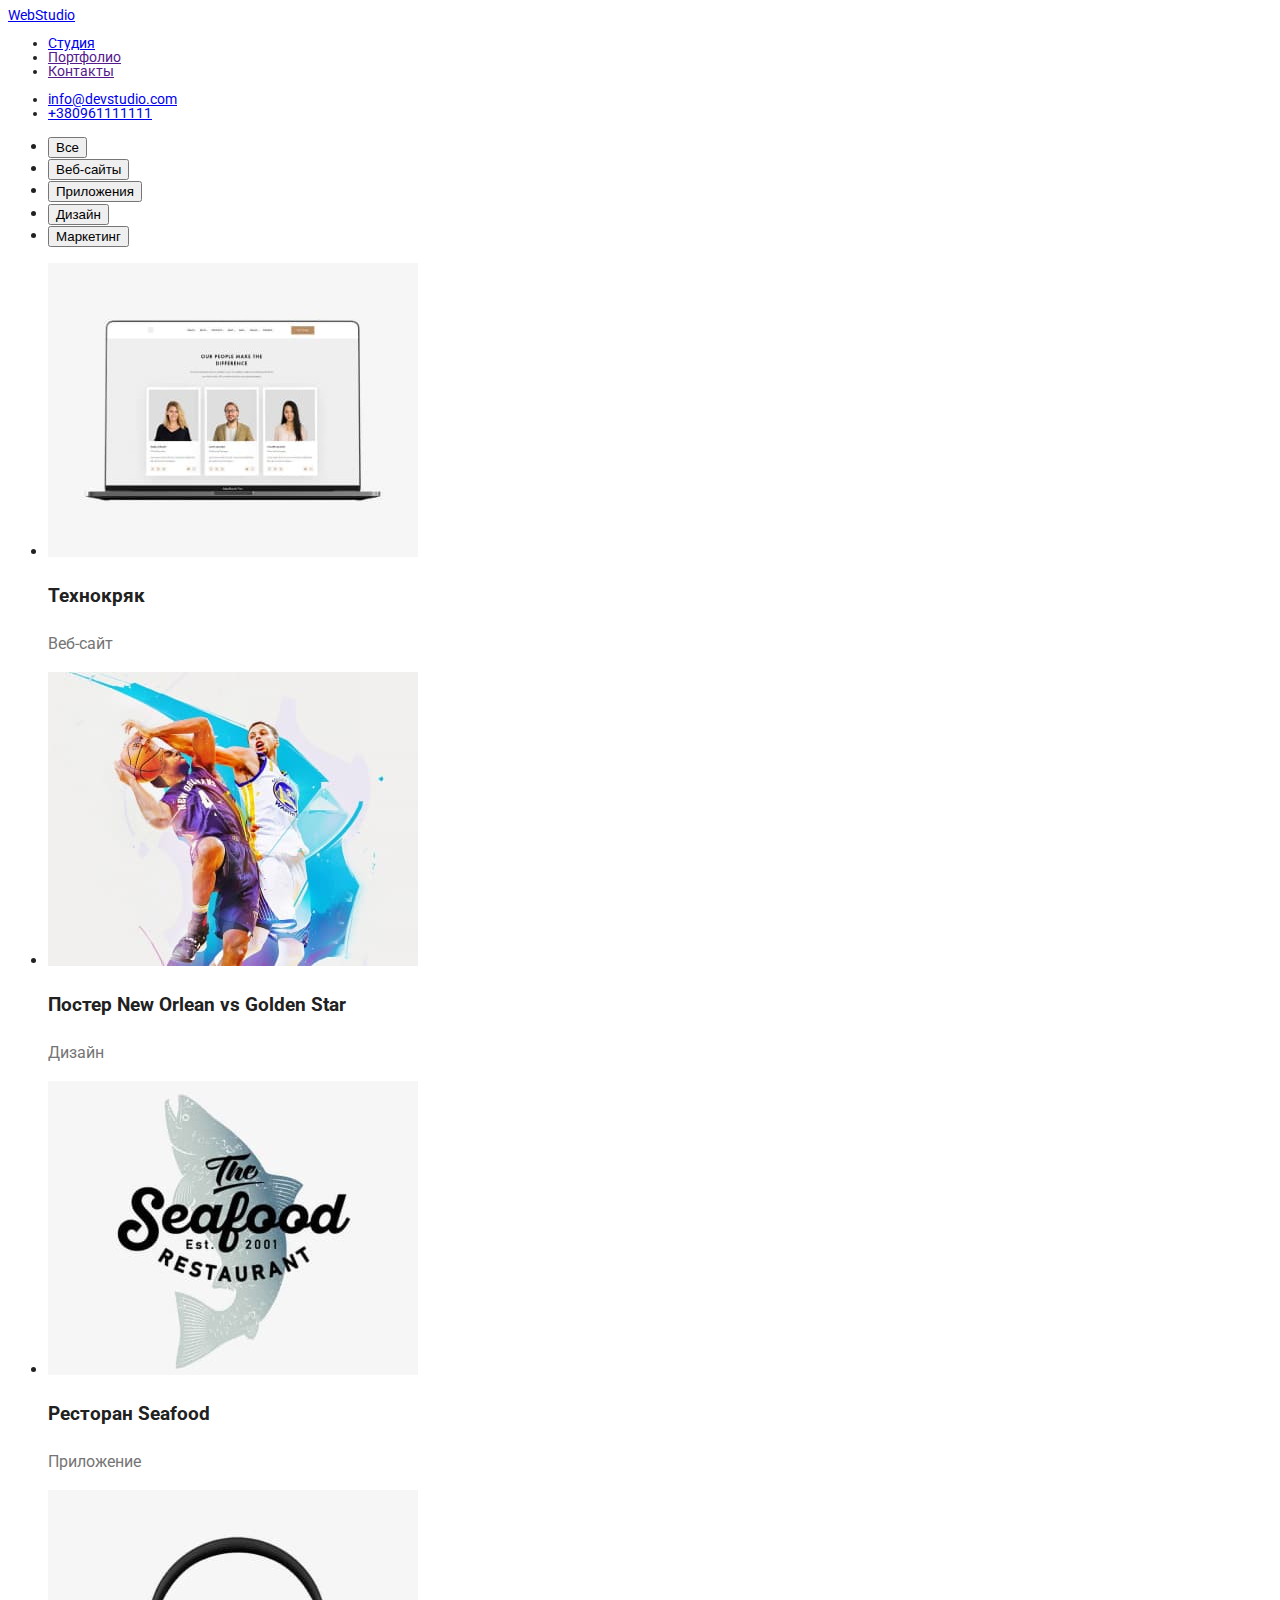
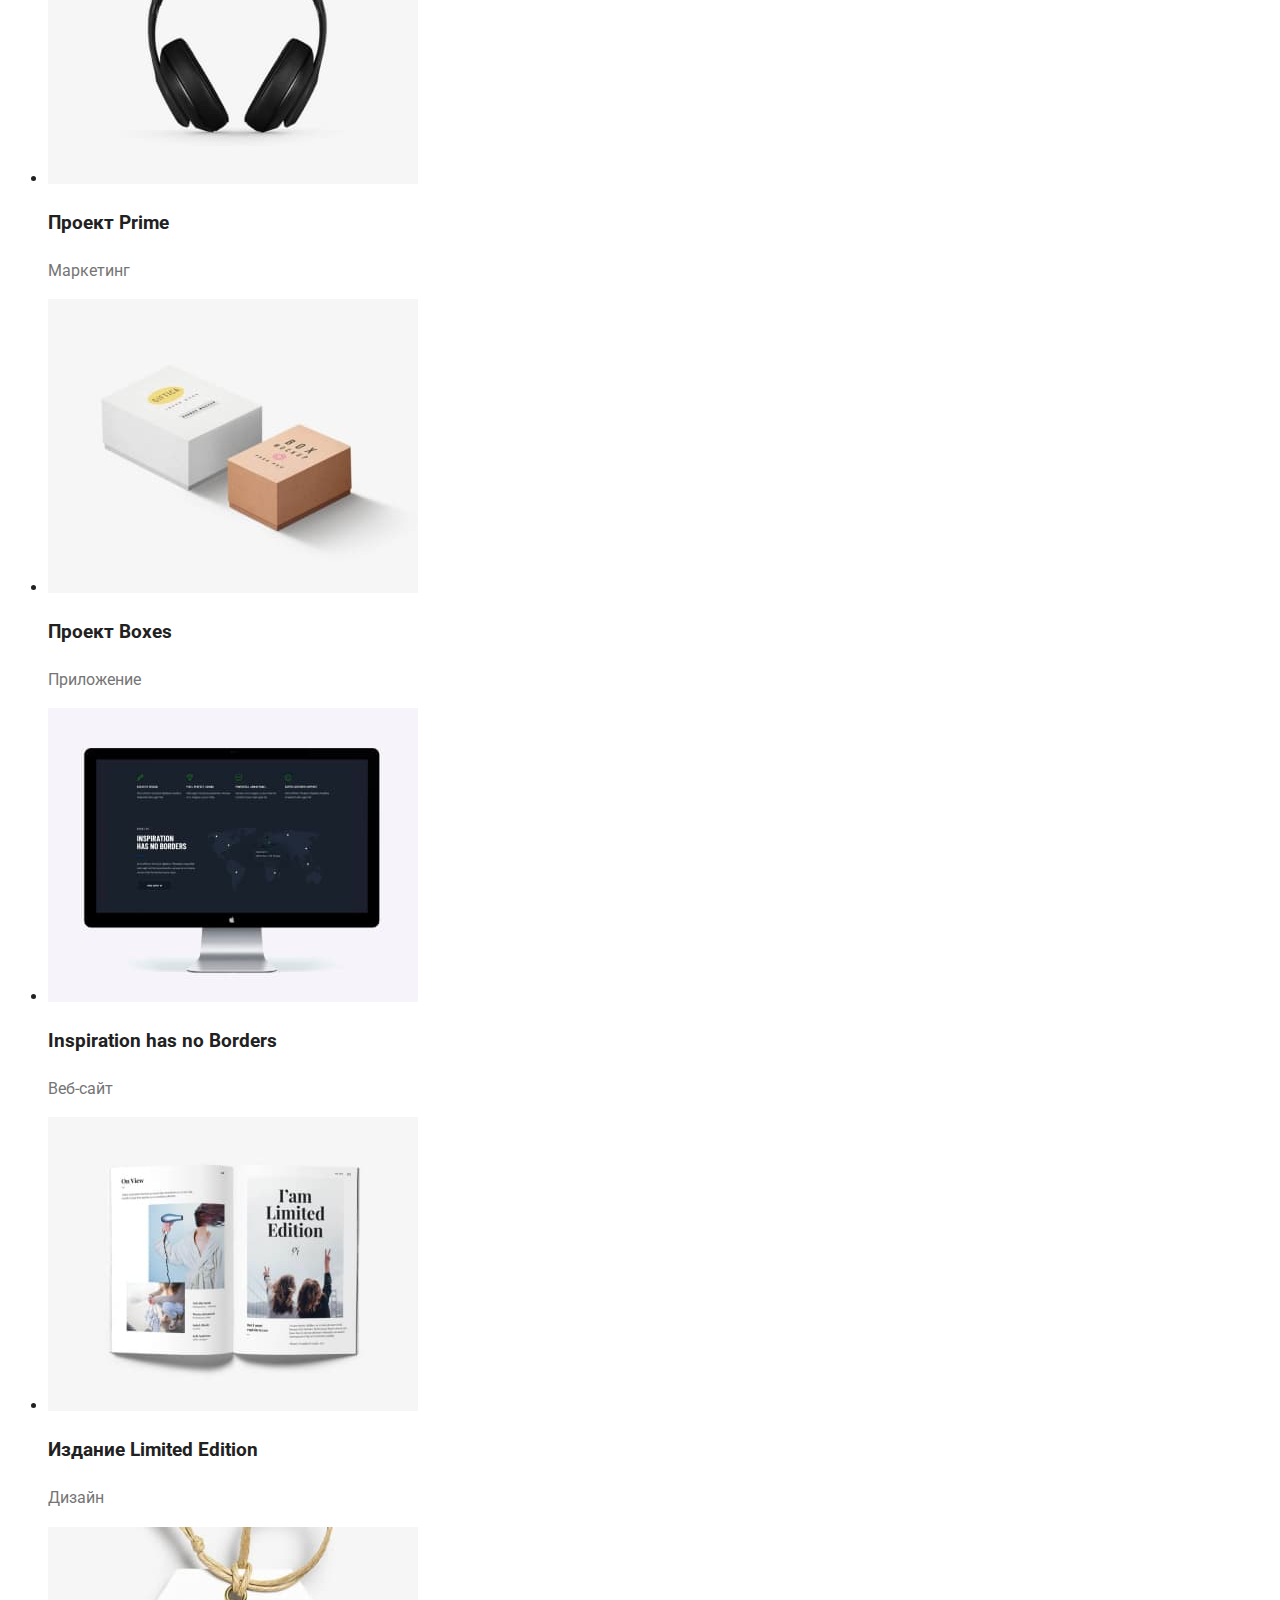
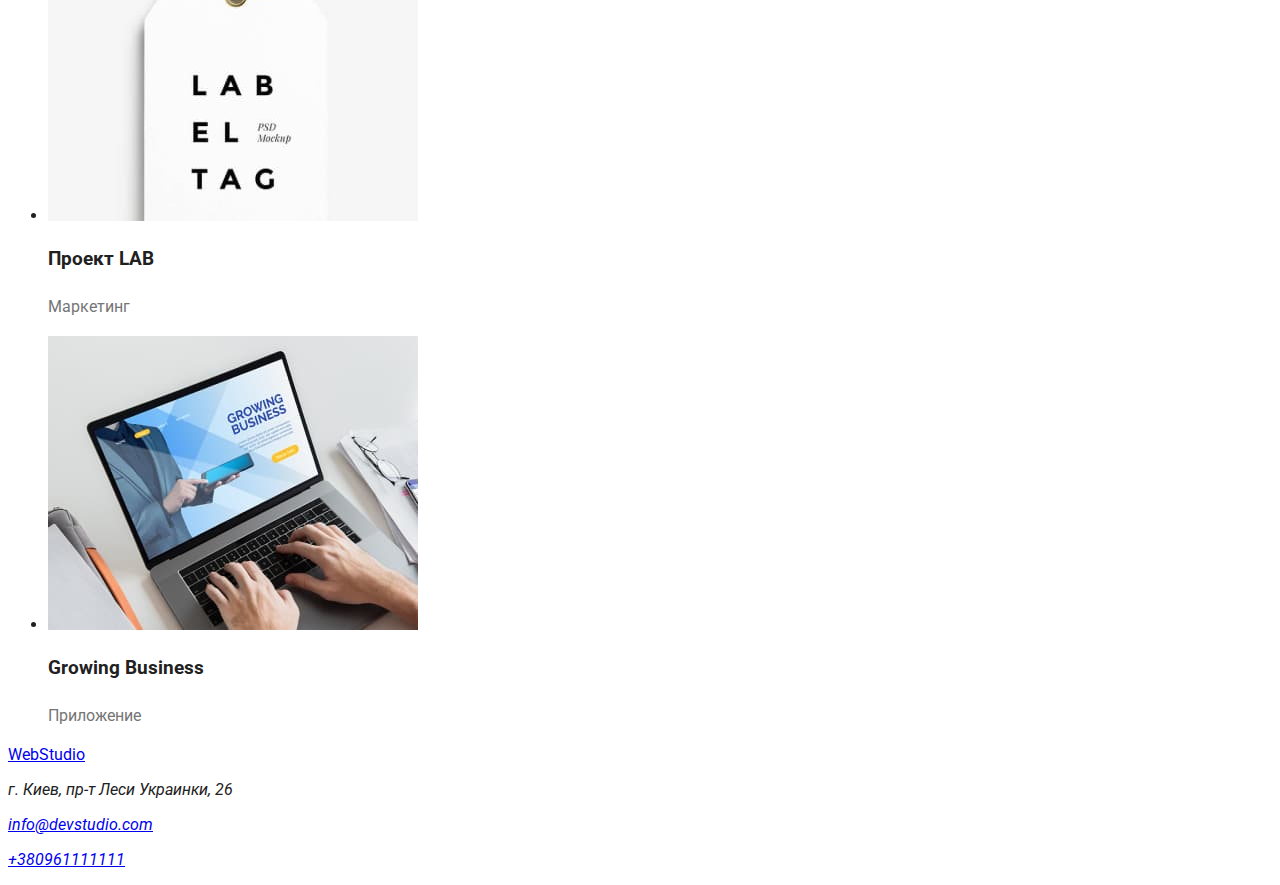
==== portfolio.html @ f9b143e3 "Выполнил разметку и оформление макета страницы" ====
<!DOCTYPE html>
<html lang="ru">
<head>
    <meta charset="UTF-8">
    <meta http-equiv="X-UA-Compatible" content="IE=edge">
    <meta name="viewport" content="width=device-width, initial-scale=1.0">
    <title>Portfolio</title>
    <link rel="stylesheet" href="./css/styles.css">
<link rel="preconnect" href="https://fonts.googleapis.com">
<link rel="preconnect" href="https://fonts.gstatic.com" crossorigin>
<link href="https://fonts.googleapis.com/css2?family=Raleway:wght@700&family=Roboto:wght@400;500;700;900&display=swap" rel="stylesheet">
</head>
<body>
    <header class="portfolio-header">
        <nav>
            <a href="/">
                WebStudio
            </a>
            <ul>
                <li><a class="portfolio-header-navigation-links" href="./index.html">Студия</a></li>
                <li><a class="portfolio-header-navigation-links" href="">Портфолио</a></li>
                <li><a class="portfolio-header-navigation-links" href="">Контакты</a></li>
            </ul>
        </nav>
        <ul>
            <li><a class="contact-information-item" href="mailto:info@devstudio.com">info@devstudio.com</a></li>
            <li><a class="contact-information-item" href="tel:+380961111111">+380961111111</a></li>
        </ul>
    </header>
    <main>
        <section class="portfolio-menu">
            <h2 hidden> Меню раздела портфолио</h2>
            <ul>
                <li><button class="portfolio-button" type="button">Все</button></li>
                <li><button class="portfolio-button" type="button">Веб-сайты</button></li>
                <li><button class="portfolio-button" type="button">Приложения</button></li>
                <li><button class="portfolio-button" type="button">Дизайн</button></li>
                <li><button class="portfolio-button" type="button">Маркетинг</button></li>
            </ul>
        </section>
        <section class="portfolio-work-examples">
            <h2 hidden>Примеры портфолио</h2>
            <ul>
                <li>
                    <a href="#"><img src="./img/portfolio-technokrjak.jpeg" width="370" alt="портфолио веб-сайта"></a>
                    <h3 class="portfolio-item-name">Технокряк</h2>
                    <p class="portfolio-item-description">Веб-сайт</p>
                </li>
                <li>
                    <a href="#"><img src="./img/portfolio-poster.jpeg" width="370" alt="портфолио дизайна постера"></a>
                    <h3 class="portfolio-item-name">Постер New Orlean vs Golden Star</h2>
                    <p class="portfolio-item-description">Дизайн</p>
                </li>
                <li>
                    <a href="#"><img src="./img/portfolio-seafood.jpeg" width="370" alt="портфолио ресторана"></a>
                    <h3 class="portfolio-item-name">Ресторан Seafood</h2>
                    <p class="portfolio-item-description">Приложение</p>
                </li>
                <li>
                    <a href="#"><img src="./img/portfolio-prime.jpeg" width="370" alt="портфолио проект прайм"></a>
                    <h3 class="portfolio-item-name">Проект Prime</h2>
                    <p class="portfolio-item-description">Маркетинг</p>
                </li>
                <li>
                    <a href="#"><img src="./img/portfolio-boxes.jpeg" width="370" alt="портфолио проекта боксес"></a>
                    <h3 class="portfolio-item-name">Проект Boxes</h2>
                    <p class="portfolio-item-description">Приложение</p>
                </li>
                <li>
                    <a href="#"><img src="./img/portfolio-inspiration.jpeg" width="370" alt="портфолио веб-сайта"></a>
                    <h3 class="portfolio-item-name">Inspiration has no Borders</h2>
                    <p class="portfolio-item-description">Веб-сайт</p>
                </li>
                <li>
                    <a href="#"><img src="./img/portfolio-limitededition.jpeg" width="370" alt="портфолио дизайна издания"></a>
                    <h3 class="portfolio-item-name">Издание Limited Edition</h2>
                    <p class="portfolio-item-description">Дизайн</p>
                </li>
                <li>
                    <a href="#"><img src="./img/portfolio-lab.jpeg" width="370" alt="портфолио проекта лаб"></a>
                    <h3 class="portfolio-item-name">Проект LAB</h2>
                    <p class="portfolio-item-description">Маркетинг</p>
                </li>
                <li>
                    <a href="#"><img src="./img/portfolio-growingbusines.jpeg" width="370" alt="портфолио приложения"></a>
                    <h3 class="portfolio-item-name">Growing Business</h2>
                    <p class="portfolio-item-description">Приложение</p>
                </li>
            </ul>
        </section>
 </main>
    <footer>
        <a href="/">
            WebStudio
        </a>
        <address>
            <p>г. Киев, пр-т Леси Украинки, 26</p>
            <p><a class="contact-information" href="mailto:info@devstudio.com">info@devstudio.com</a></p>
            <p><a class="contact-information" href="tel:+380961111111">+380961111111</a></p>
        </address>
    
    
    </footer>
</body>

</html>
---- css/styles.css ----
body {
  font-family: Roboto, sans-serif;
  color: #212121;
}
:root {
  --active-color-item: #2196f3;
  --active-color-text: #eeeeee;
  --portfolio-item-description: #757575;
}

.portfolio-header {
  font-size: 14px;
  line-height: 100%;
}
.portfolio-header-navigation-links:hover,
.portfolio-header-navigation-links:focus,
.portfolio-header-navigation-links:active,
.contact-information-item:hover,
.contact-information-item:focus {
  color: var(--active-color-item);
}

.portfolio-menu {
  font-weight: 500;
  font-size: 16px;
  line-height: 139%;
}
.portfolio-button:hover {
  cursor: pointer;
  background-color: var(--active-color-item);
  color: var(--active-color-text);
}

.portfolio-item-name {
  line-height: 171%;
}
.portfolio-item-description {
  font-weight: normal;
  font-size: 16px;
  line-height: 160%;
  color: var(--portfolio-item-description);
}
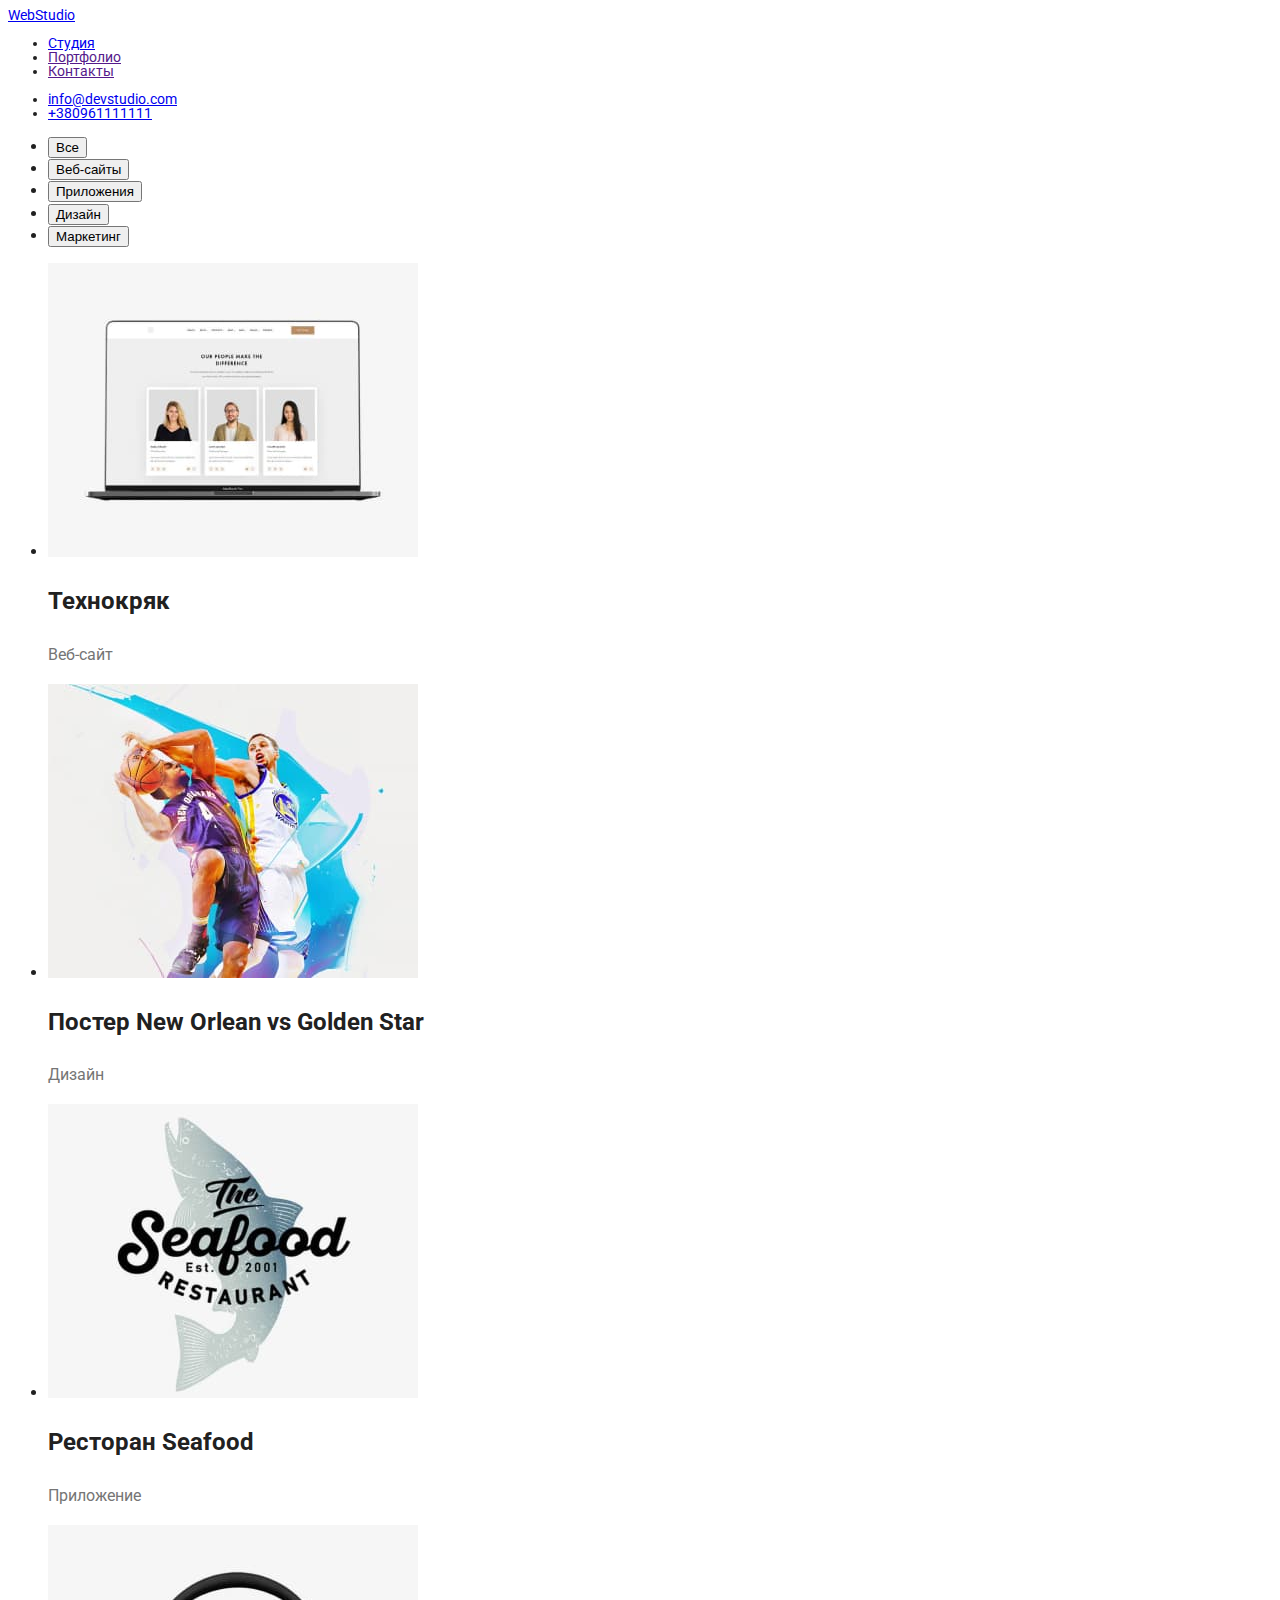
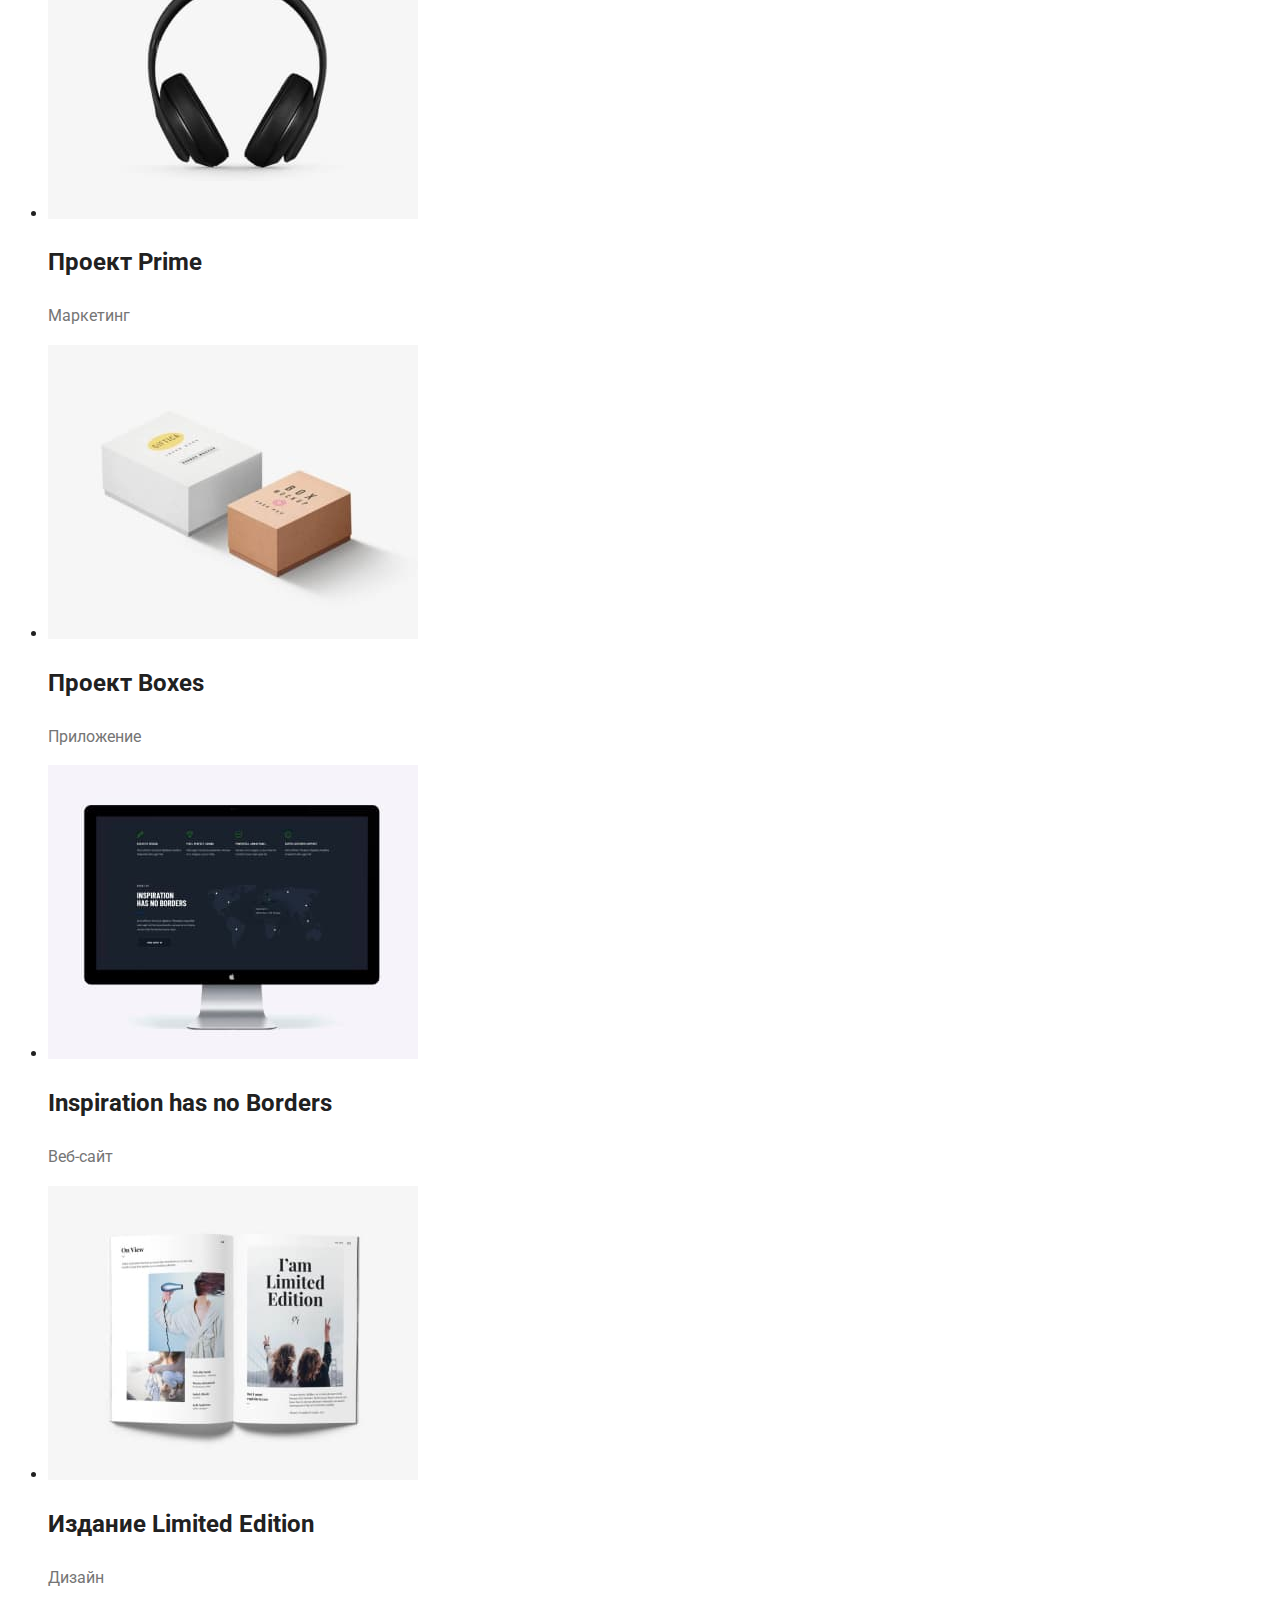
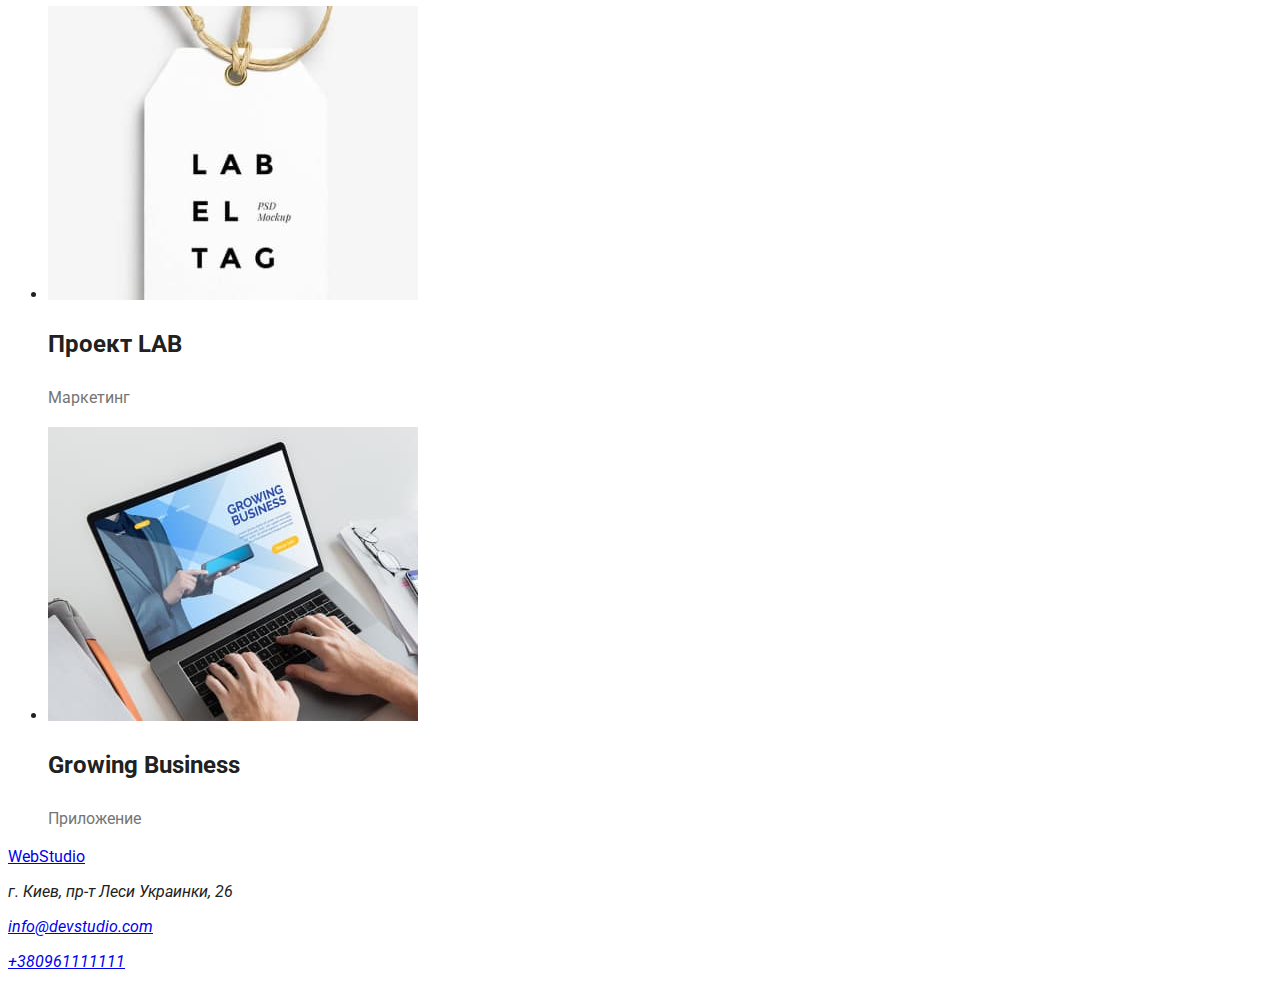
==== commit 70ab933f: "Выполнил разметку и оформление макета страницы" ====
--- a/portfolio.html
+++ b/portfolio.html
@@ -43,47 +43,47 @@
             <ul>
                 <li>
                     <a href="#"><img src="./img/portfolio-technokrjak.jpeg" width="370" alt="портфолио веб-сайта"></a>
-                    <h3 class="portfolio-item-name">Технокряк</h2>
+                    <h2 class="portfolio-item-name">Технокряк</h2>
                     <p class="portfolio-item-description">Веб-сайт</p>
                 </li>
                 <li>
                     <a href="#"><img src="./img/portfolio-poster.jpeg" width="370" alt="портфолио дизайна постера"></a>
-                    <h3 class="portfolio-item-name">Постер New Orlean vs Golden Star</h2>
+                    <h2 class="portfolio-item-name">Постер New Orlean vs Golden Star</h2>
                     <p class="portfolio-item-description">Дизайн</p>
                 </li>
                 <li>
                     <a href="#"><img src="./img/portfolio-seafood.jpeg" width="370" alt="портфолио ресторана"></a>
-                    <h3 class="portfolio-item-name">Ресторан Seafood</h2>
+                    <h2 class="portfolio-item-name">Ресторан Seafood</h2>
                     <p class="portfolio-item-description">Приложение</p>
                 </li>
                 <li>
                     <a href="#"><img src="./img/portfolio-prime.jpeg" width="370" alt="портфолио проект прайм"></a>
-                    <h3 class="portfolio-item-name">Проект Prime</h2>
+                    <h2 class="portfolio-item-name">Проект Prime</h2>
                     <p class="portfolio-item-description">Маркетинг</p>
                 </li>
                 <li>
                     <a href="#"><img src="./img/portfolio-boxes.jpeg" width="370" alt="портфолио проекта боксес"></a>
-                    <h3 class="portfolio-item-name">Проект Boxes</h2>
+                    <h2 class="portfolio-item-name">Проект Boxes</h2>
                     <p class="portfolio-item-description">Приложение</p>
                 </li>
                 <li>
                     <a href="#"><img src="./img/portfolio-inspiration.jpeg" width="370" alt="портфолио веб-сайта"></a>
-                    <h3 class="portfolio-item-name">Inspiration has no Borders</h2>
+                    <h2 class="portfolio-item-name">Inspiration has no Borders</h2>
                     <p class="portfolio-item-description">Веб-сайт</p>
                 </li>
                 <li>
                     <a href="#"><img src="./img/portfolio-limitededition.jpeg" width="370" alt="портфолио дизайна издания"></a>
-                    <h3 class="portfolio-item-name">Издание Limited Edition</h2>
+                    <h2 class="portfolio-item-name">Издание Limited Edition</h2>
                     <p class="portfolio-item-description">Дизайн</p>
                 </li>
                 <li>
                     <a href="#"><img src="./img/portfolio-lab.jpeg" width="370" alt="портфолио проекта лаб"></a>
-                    <h3 class="portfolio-item-name">Проект LAB</h2>
+                    <h2 class="portfolio-item-name">Проект LAB</h2>
                     <p class="portfolio-item-description">Маркетинг</p>
                 </li>
                 <li>
                     <a href="#"><img src="./img/portfolio-growingbusines.jpeg" width="370" alt="портфолио приложения"></a>
-                    <h3 class="portfolio-item-name">Growing Business</h2>
+                    <h2 class="portfolio-item-name">Growing Business</h2>
                     <p class="portfolio-item-description">Приложение</p>
                 </li>
             </ul>
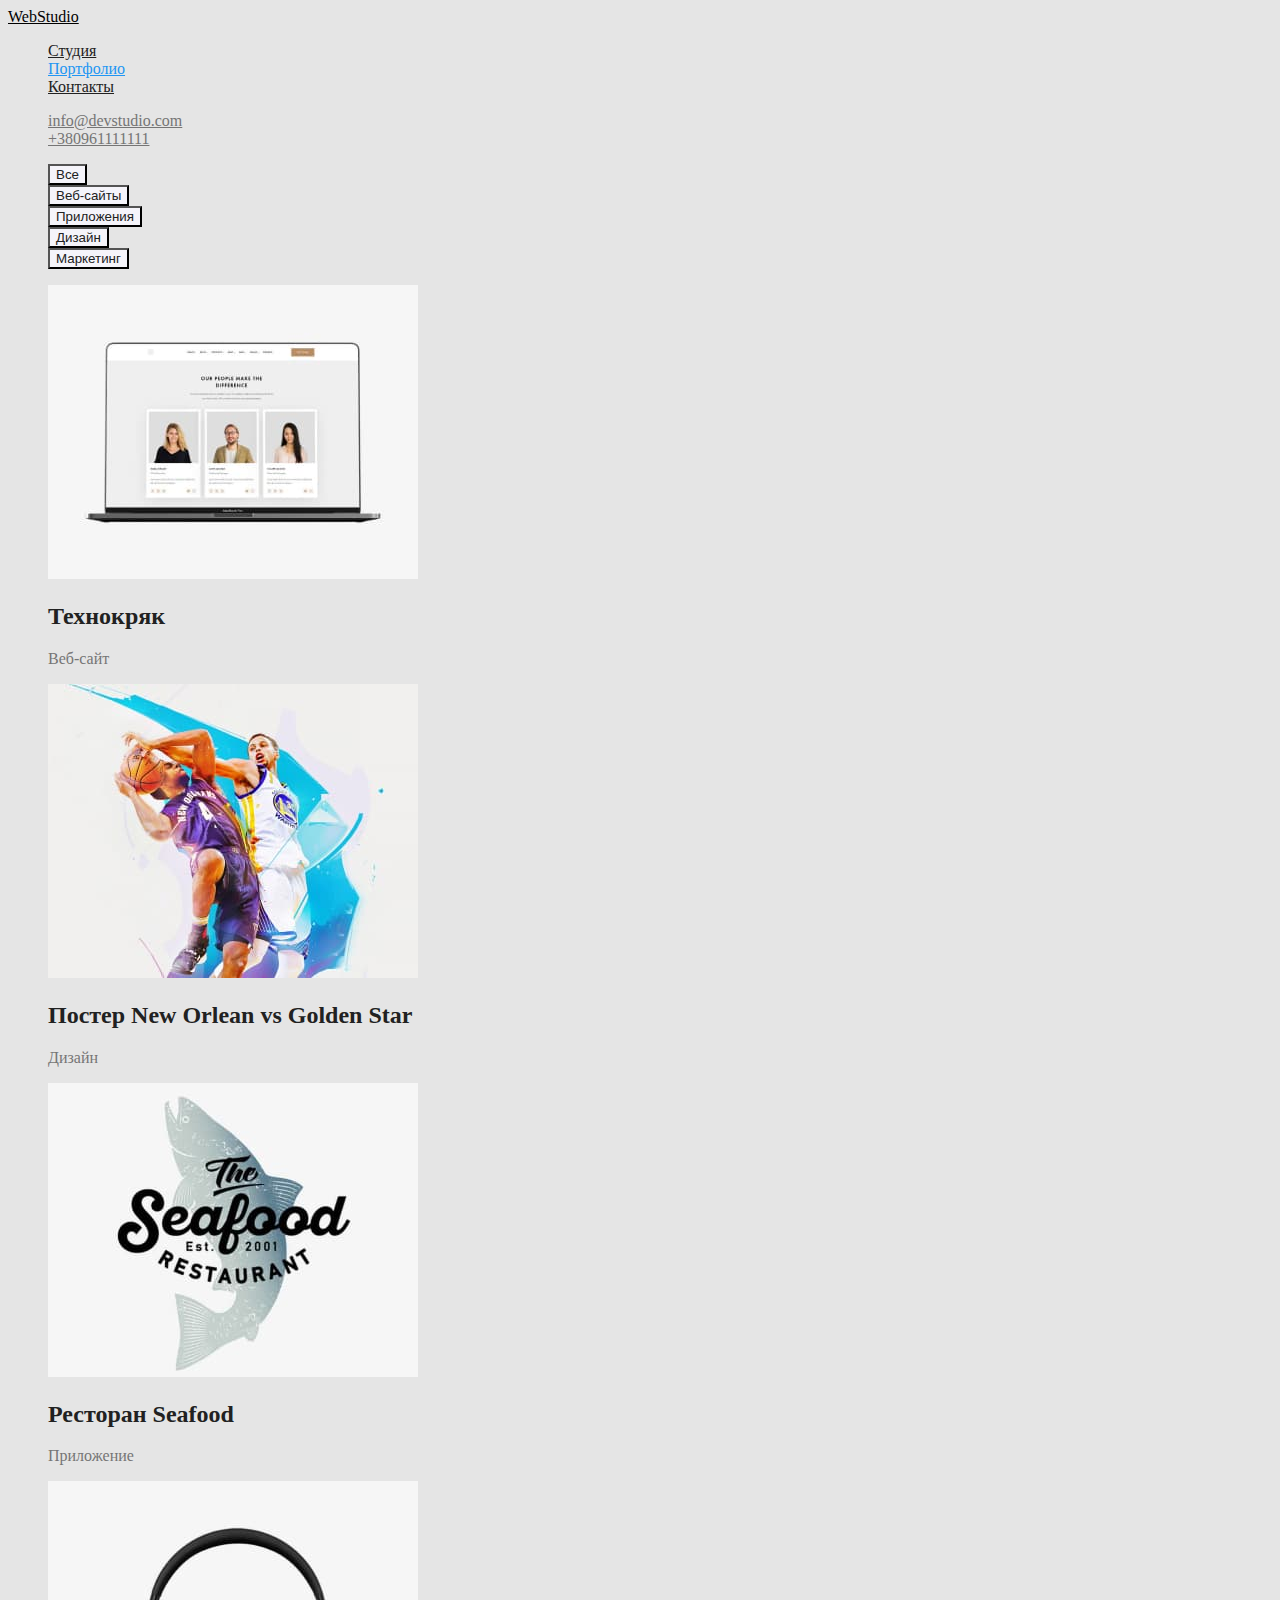
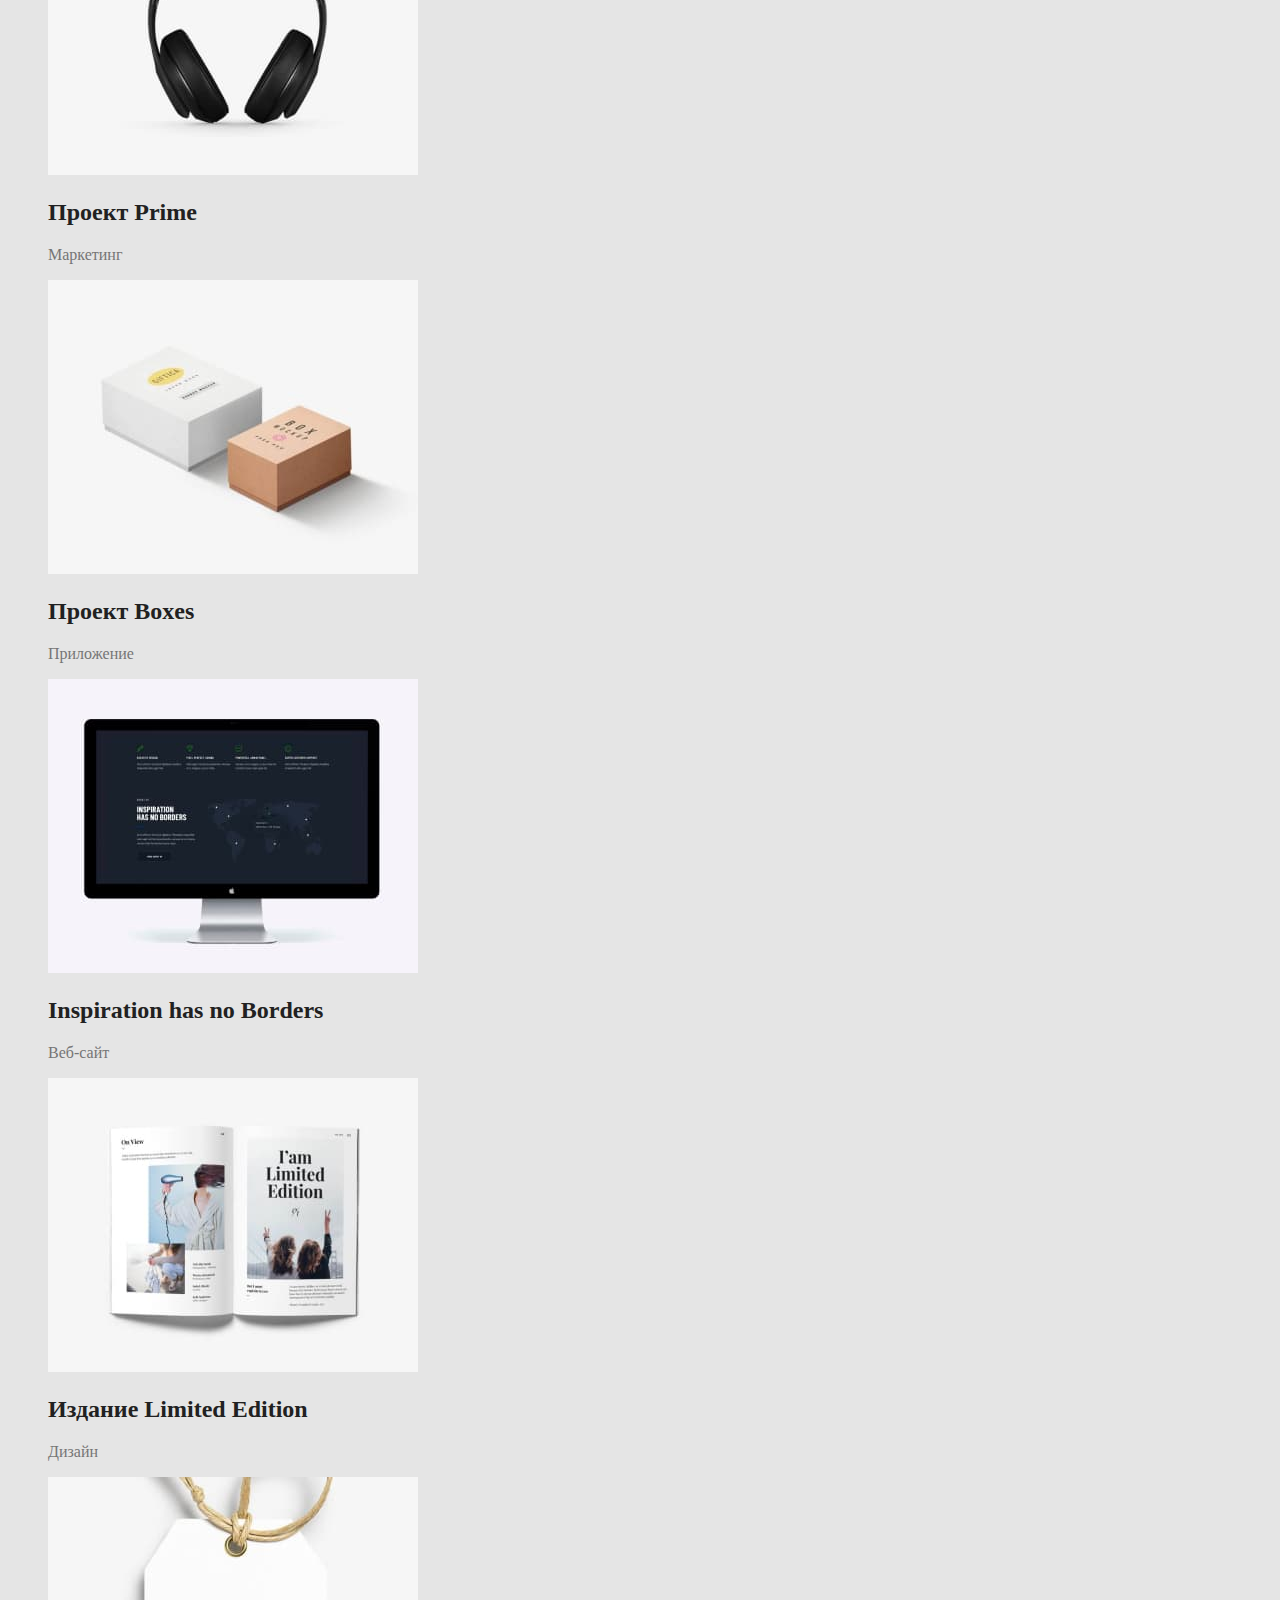
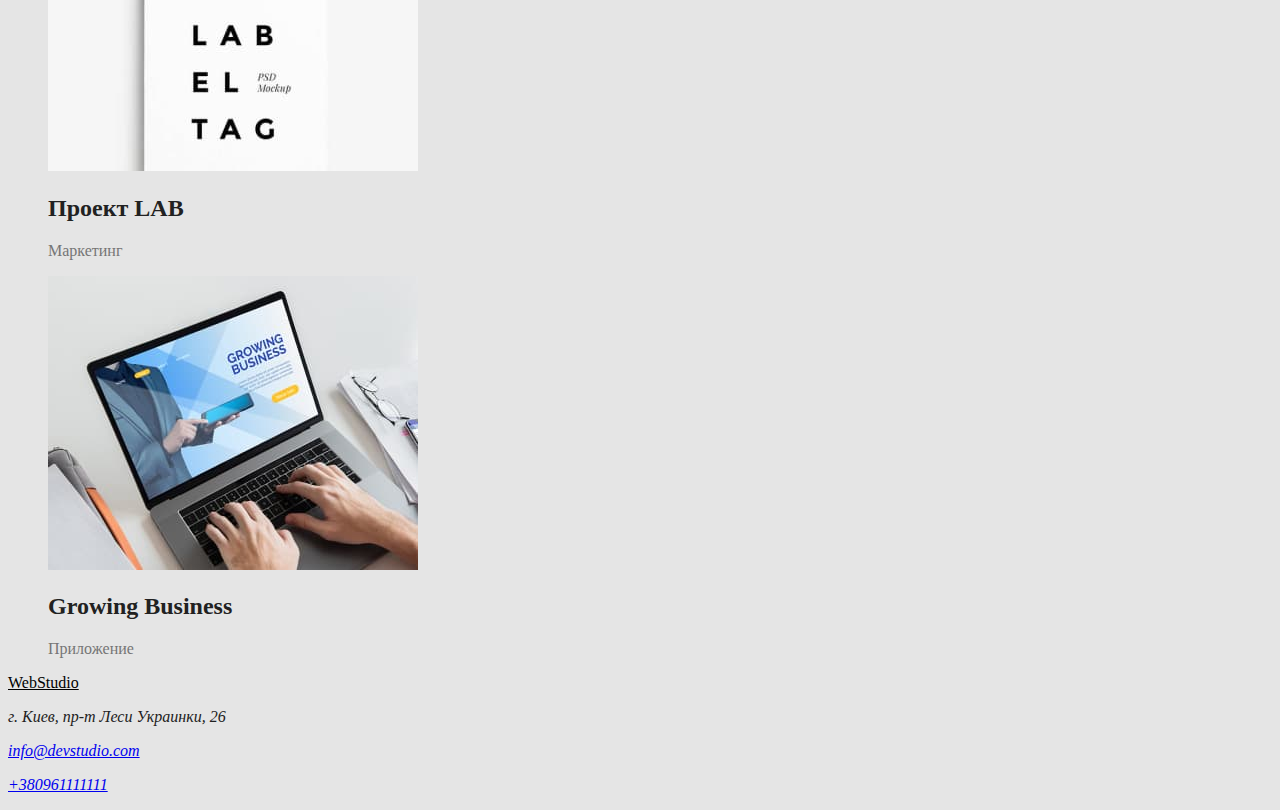
==== commit 55116d8c: "Сделал разметку и дал стили странице портфолио" ====
--- a/portfolio.html
+++ b/portfolio.html
@@ -11,92 +11,94 @@
 <link href="https://fonts.googleapis.com/css2?family=Raleway:wght@700&family=Roboto:wght@400;500;700;900&display=swap" rel="stylesheet">
 </head>
 <body>
-    <header class="portfolio-header">
+    <header class="page-header">
         <nav>
-            <a href="/">
+            <a href="/" class="logo">
                 WebStudio
             </a>
-            <ul>
-                <li><a class="portfolio-header-navigation-links" href="./index.html">Студия</a></li>
-                <li><a class="portfolio-header-navigation-links" href="">Портфолио</a></li>
-                <li><a class="portfolio-header-navigation-links" href="">Контакты</a></li>
+            <ul class="site-nav list">
+                <li><a class="link" href="./index.html">Студия</a></li>
+                <li><a class="link current" href="">Портфолио</a></li>
+                <li><a class="link" href="">Контакты</a></li>
             </ul>
         </nav>
-        <ul>
-            <li><a class="contact-information-item" href="mailto:info@devstudio.com">info@devstudio.com</a></li>
-            <li><a class="contact-information-item" href="tel:+380961111111">+380961111111</a></li>
+        <ul class="contacts list">
+            <li><a class="item" href="mailto:info@devstudio.com">info@devstudio.com</a></li>
+            <li><a class="item" href="tel:+380961111111">+380961111111</a></li>
         </ul>
     </header>
     <main>
+        <!-- Меню секции портфолио -->
         <section class="portfolio-menu">
             <h2 hidden> Меню раздела портфолио</h2>
-            <ul>
-                <li><button class="portfolio-button" type="button">Все</button></li>
-                <li><button class="portfolio-button" type="button">Веб-сайты</button></li>
-                <li><button class="portfolio-button" type="button">Приложения</button></li>
-                <li><button class="portfolio-button" type="button">Дизайн</button></li>
-                <li><button class="portfolio-button" type="button">Маркетинг</button></li>
+            <ul class="list">
+                <li><button class="button" type="button">Все</button></li>
+                <li><button class="button" type="button">Веб-сайты</button></li>
+                <li><button class="button" type="button">Приложения</button></li>
+                <li><button class="button" type="button">Дизайн</button></li>
+                <li><button class="button" type="button">Маркетинг</button></li>
             </ul>
         </section>
-        <section class="portfolio-work-examples">
-            <h2 hidden>Примеры портфолио</h2>
-            <ul>
+        <!-- Примеры работ -->
+        <section class="section">
+            <h2 hidden>Примеры работ</h2>
+            <ul class="work-exemples list">
                 <li>
-                    <a href="#"><img src="./img/portfolio-technokrjak.jpeg" width="370" alt="портфолио веб-сайта"></a>
-                    <h2 class="portfolio-item-name">Технокряк</h2>
-                    <p class="portfolio-item-description">Веб-сайт</p>
+                    <a href="#" class="link"><img src="./img/portfolio-technokrjak.jpeg" width="370" alt="портфолио веб-сайта"></a>
+                    <h2 class="title">Технокряк</h2>
+                    <p class="text">Веб-сайт</p>
                 </li>
                 <li>
-                    <a href="#"><img src="./img/portfolio-poster.jpeg" width="370" alt="портфолио дизайна постера"></a>
-                    <h2 class="portfolio-item-name">Постер New Orlean vs Golden Star</h2>
-                    <p class="portfolio-item-description">Дизайн</p>
+                    <a href="#" class="link"><img src="./img/portfolio-poster.jpeg" width="370" alt="портфолио дизайна постера"></a>
+                    <h2 class="title">Постер New Orlean vs Golden Star</h2>
+                    <p class="text">Дизайн</p>
                 </li>
                 <li>
-                    <a href="#"><img src="./img/portfolio-seafood.jpeg" width="370" alt="портфолио ресторана"></a>
-                    <h2 class="portfolio-item-name">Ресторан Seafood</h2>
-                    <p class="portfolio-item-description">Приложение</p>
+                    <a href="#" class="link"><img src="./img/portfolio-seafood.jpeg" width="370" alt="портфолио ресторана"></a>
+                    <h2 class="title">Ресторан Seafood</h2>
+                    <p class="text">Приложение</p>
                 </li>
                 <li>
-                    <a href="#"><img src="./img/portfolio-prime.jpeg" width="370" alt="портфолио проект прайм"></a>
-                    <h2 class="portfolio-item-name">Проект Prime</h2>
-                    <p class="portfolio-item-description">Маркетинг</p>
+                    <a href="#" class="link"><img src="./img/portfolio-prime.jpeg" width="370" alt="портфолио проект прайм"></a>
+                    <h2 class="title">Проект Prime</h2>
+                    <p class="text">Маркетинг</p>
                 </li>
                 <li>
-                    <a href="#"><img src="./img/portfolio-boxes.jpeg" width="370" alt="портфолио проекта боксес"></a>
-                    <h2 class="portfolio-item-name">Проект Boxes</h2>
-                    <p class="portfolio-item-description">Приложение</p>
+                    <a href="#" class="link"><img src="./img/portfolio-boxes.jpeg" width="370" alt="портфолио проекта боксес"></a>
+                    <h2 class="title">Проект Boxes</h2>
+                    <p class="text">Приложение</p>
                 </li>
                 <li>
-                    <a href="#"><img src="./img/portfolio-inspiration.jpeg" width="370" alt="портфолио веб-сайта"></a>
-                    <h2 class="portfolio-item-name">Inspiration has no Borders</h2>
-                    <p class="portfolio-item-description">Веб-сайт</p>
+                    <a href="#" class="link"><img src="./img/portfolio-inspiration.jpeg" width="370" alt="портфолио веб-сайта"></a>
+                    <h2 class="title">Inspiration has no Borders</h2>
+                    <p class="text">Веб-сайт</p>
                 </li>
                 <li>
-                    <a href="#"><img src="./img/portfolio-limitededition.jpeg" width="370" alt="портфолио дизайна издания"></a>
-                    <h2 class="portfolio-item-name">Издание Limited Edition</h2>
-                    <p class="portfolio-item-description">Дизайн</p>
+                    <a href="#" class="link"><img src="./img/portfolio-limitededition.jpeg" width="370" alt="портфолио дизайна издания"></a>
+                    <h2 class="title">Издание Limited Edition</h2>
+                    <p class="text">Дизайн</p>
                 </li>
                 <li>
-                    <a href="#"><img src="./img/portfolio-lab.jpeg" width="370" alt="портфолио проекта лаб"></a>
-                    <h2 class="portfolio-item-name">Проект LAB</h2>
-                    <p class="portfolio-item-description">Маркетинг</p>
+                    <a href="#" class="link"><img src="./img/portfolio-lab.jpeg" width="370" alt="портфолио проекта лаб"></a>
+                    <h2 class="title">Проект LAB</h2>
+                    <p class="text">Маркетинг</p>
                 </li>
                 <li>
-                    <a href="#"><img src="./img/portfolio-growingbusines.jpeg" width="370" alt="портфолио приложения"></a>
-                    <h2 class="portfolio-item-name">Growing Business</h2>
-                    <p class="portfolio-item-description">Приложение</p>
+                    <a href="#" class="link"><img src="./img/portfolio-growingbusines.jpeg" width="370" alt="портфолио приложения"></a>
+                    <h2 class="title">Growing Business</h2>
+                    <p class="text">Приложение</p>
                 </li>
             </ul>
         </section>
  </main>
     <footer>
-        <a href="/">
+        <a href="/" class="logo">
             WebStudio
         </a>
         <address>
             <p>г. Киев, пр-т Леси Украинки, 26</p>
-            <p><a class="contact-information" href="mailto:info@devstudio.com">info@devstudio.com</a></p>
-            <p><a class="contact-information" href="tel:+380961111111">+380961111111</a></p>
+            <p><a class="item" href="mailto:info@devstudio.com">info@devstudio.com</a></p>
+            <p><a class="item" href="tel:+380961111111">+380961111111</a></p>
         </address>
     
     
--- a/css/styles.css
+++ b/css/styles.css
@@ -1,42 +1,49 @@
-body {
-  font-family: Roboto, sans-serif;
-  color: #212121;
-}
 :root {
-  --active-color-item: #2196f3;
-  --active-color-text: #eeeeee;
-  --portfolio-item-description: #757575;
+  --primary-title-color: #212121;
+  --text-color: #757575;
+  --primary-bg-color: #e5e5e5;
+  --accent-color: #2196f3;
 }
 
-.portfolio-header {
-  font-size: 14px;
-  line-height: 100%;
+body {
+  background-color: var(--primary-bg-color);
+  color: var(--primary-title-color);
 }
-.portfolio-header-navigation-links:hover,
-.portfolio-header-navigation-links:focus,
-.portfolio-header-navigation-links:active,
-.contact-information-item:hover,
-.contact-information-item:focus {
-  color: var(--active-color-item);
+.logo {
+  color: #000000;
+}
+/* Навигация сайта */
+.list {
+  list-style: none;
 }
 
-.portfolio-menu {
-  font-weight: 500;
-  font-size: 16px;
-  line-height: 139%;
+.site-nav .link {
+  color: var(--primary-title-color);
 }
-.portfolio-button:hover {
-  cursor: pointer;
-  background-color: var(--active-color-item);
-  color: var(--active-color-text);
+.site-nav .link.current {
+  color: var(--accent-color);
 }
 
-.portfolio-item-name {
-  line-height: 171%;
+.contacts .item {
+  color: var(--text-color);
 }
-.portfolio-item-description {
-  font-weight: normal;
-  font-size: 16px;
-  line-height: 160%;
-  color: var(--portfolio-item-description);
+.contacts .item:hover,
+.contacts .item:focus {
+  color: var(--accent-color);
 }
+/* Стили страницы Портфолио */
+/* Меню портфолио */
+.button {
+  background-color: #f5f4fa;
+  color: var(--primary-title-color);
+}
+.button:hover,
+.button:focus {
+  background-color: var(--accent-color);
+  color: #ffffff;
+}
+
+/* Примеры работ */
+.work-exemples .text {
+  color: var(--text-color);
+}
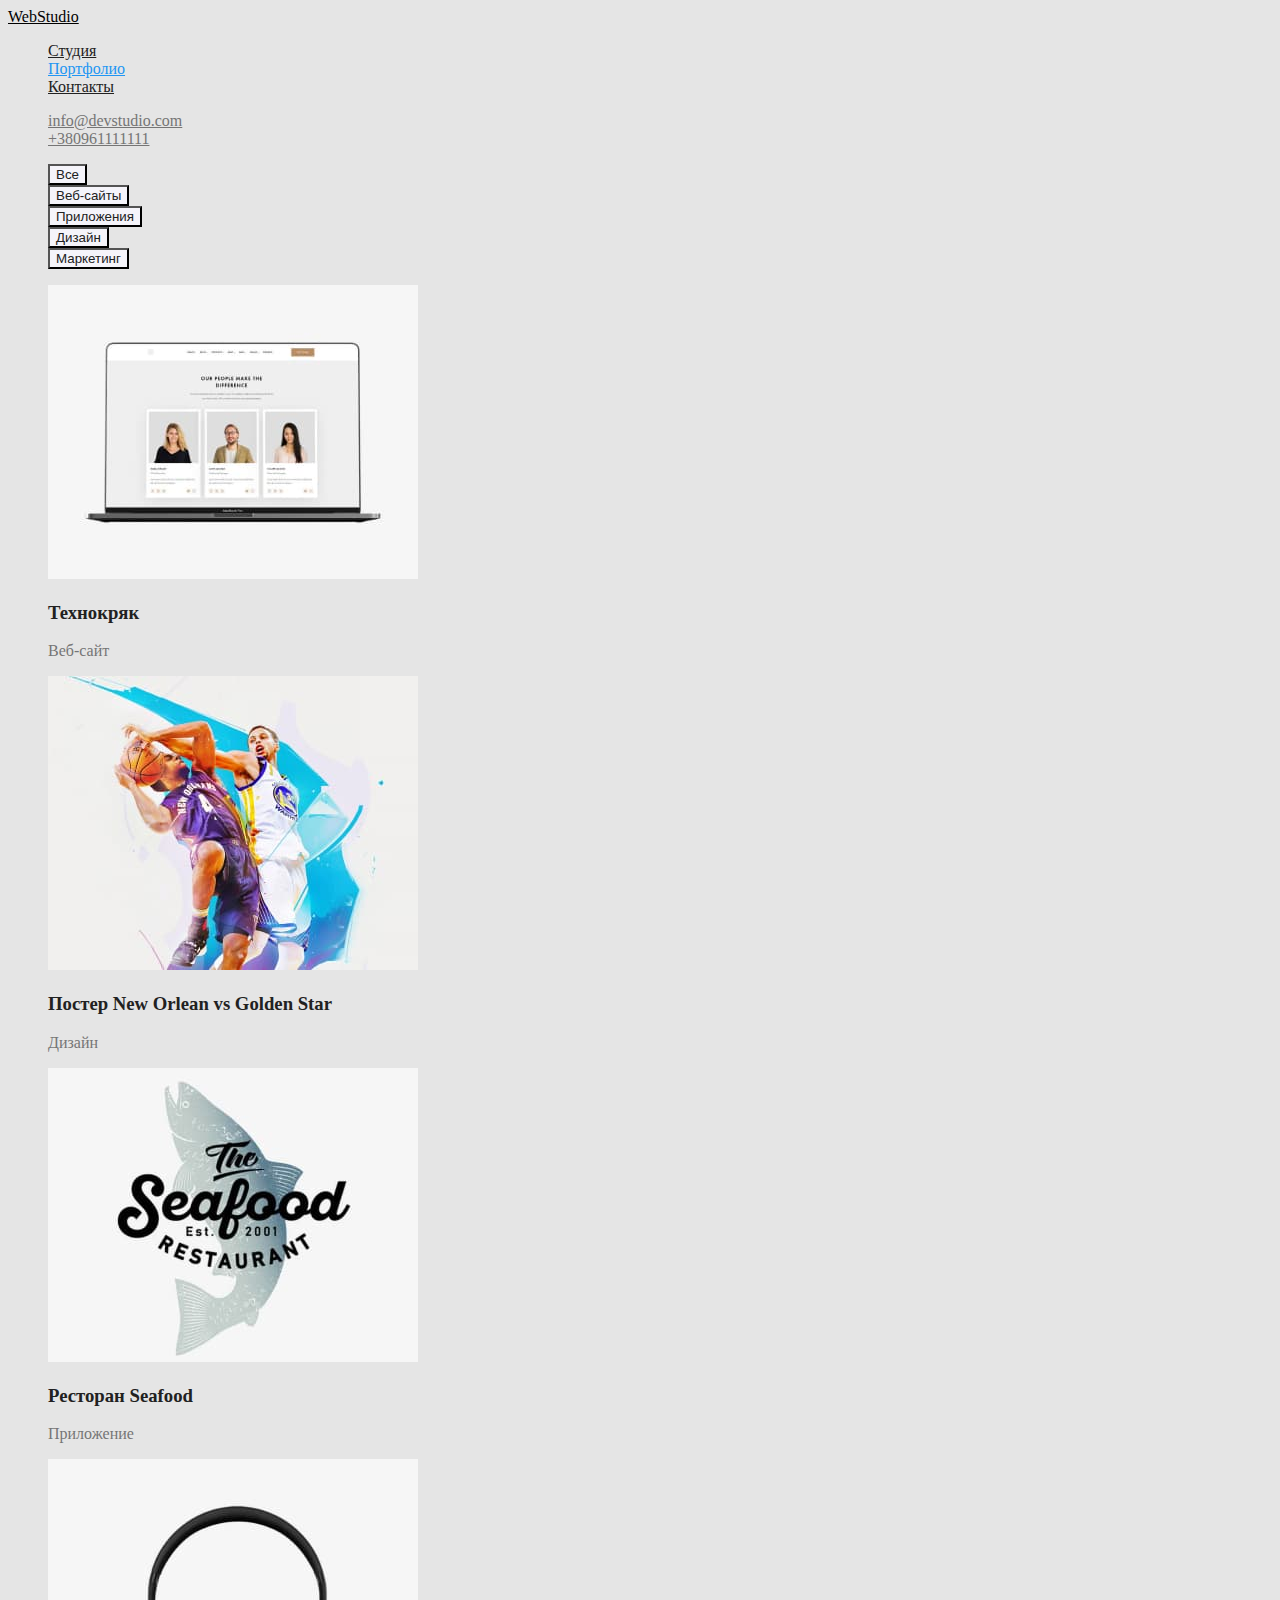
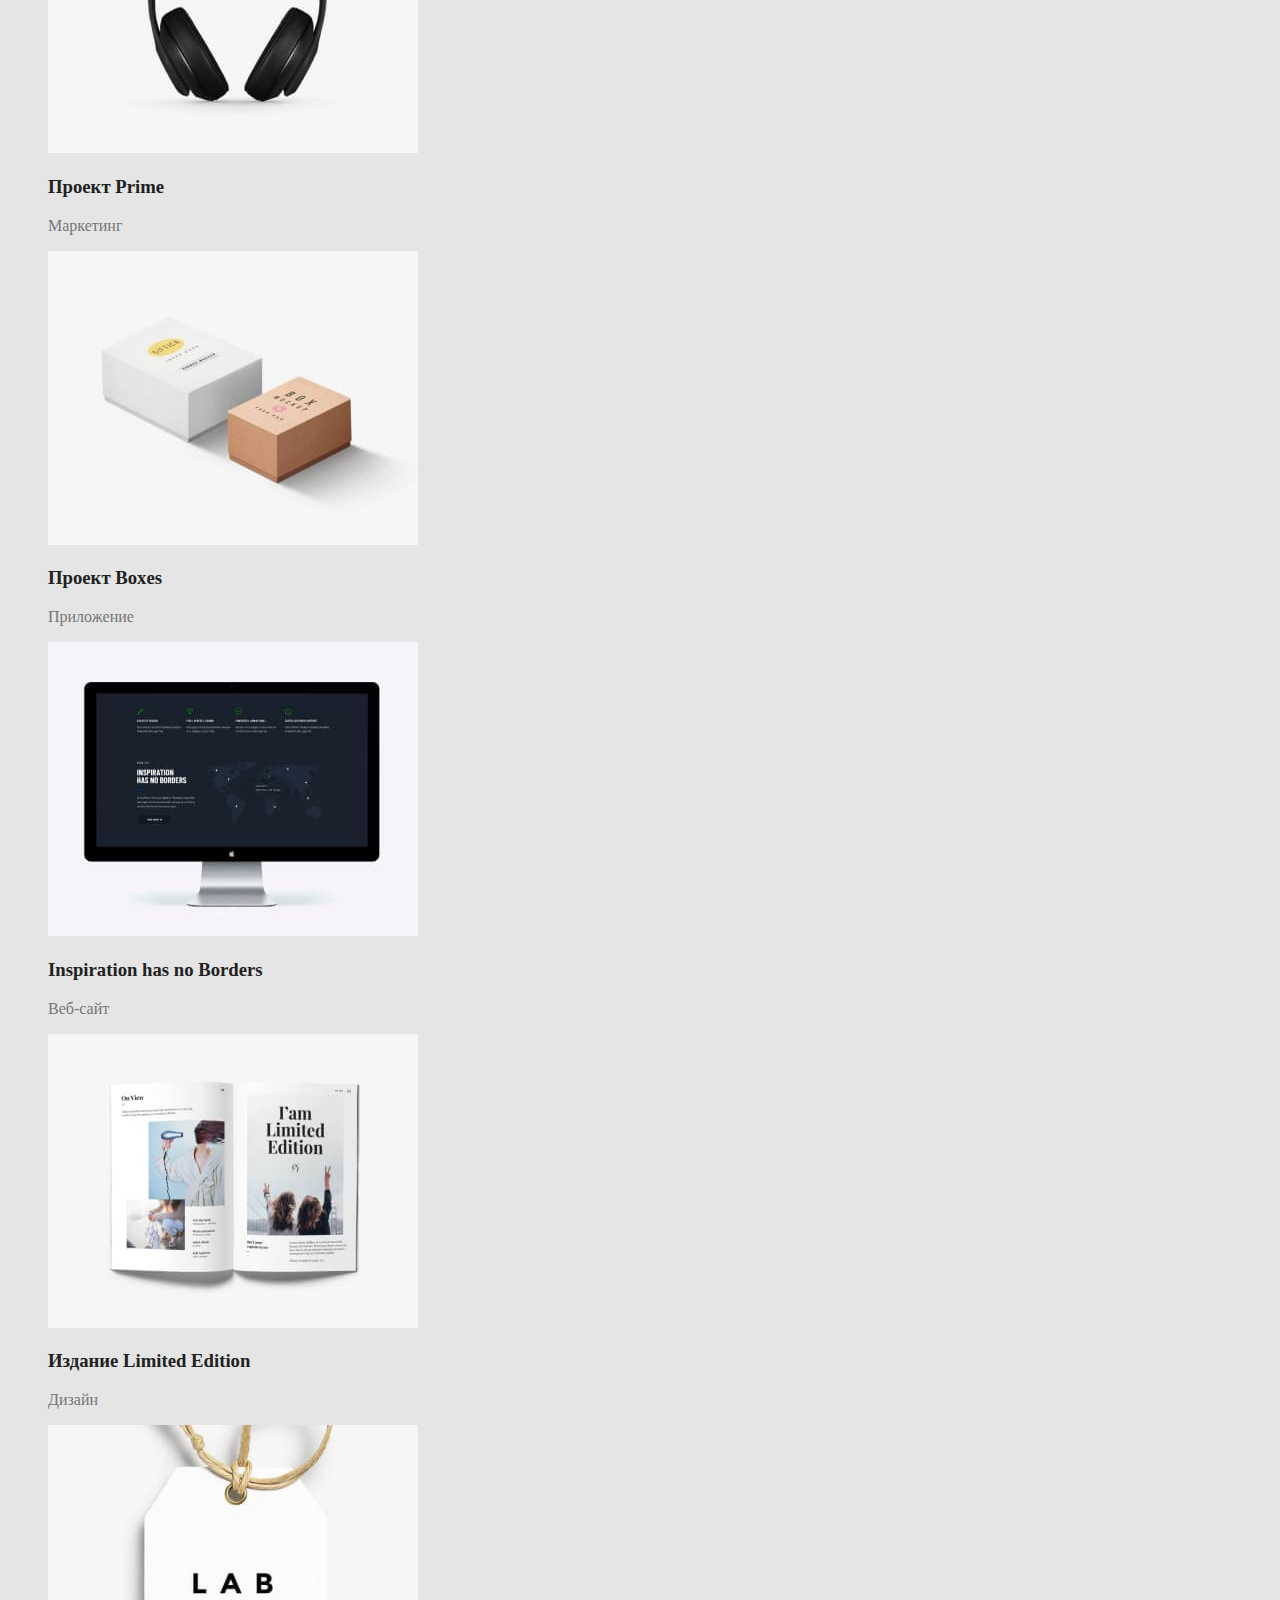
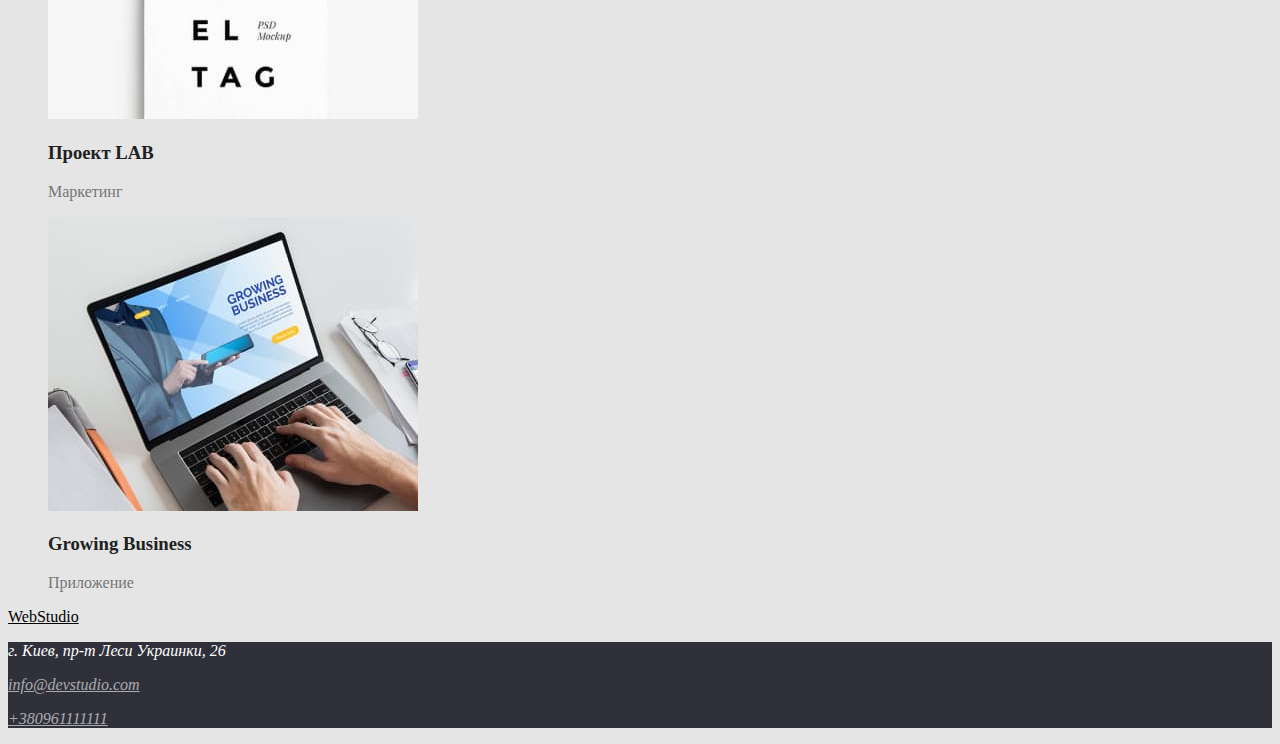
==== commit eebf5a6d: "Разметил и дал классы двум страницам" ====
--- a/portfolio.html
+++ b/portfolio.html
@@ -6,9 +6,9 @@
     <meta name="viewport" content="width=device-width, initial-scale=1.0">
     <title>Portfolio</title>
     <link rel="stylesheet" href="./css/styles.css">
-<link rel="preconnect" href="https://fonts.googleapis.com">
-<link rel="preconnect" href="https://fonts.gstatic.com" crossorigin>
-<link href="https://fonts.googleapis.com/css2?family=Raleway:wght@700&family=Roboto:wght@400;500;700;900&display=swap" rel="stylesheet">
+    <link rel="preconnect" href="https://fonts.googleapis.com">
+    <link rel="preconnect" href="https://fonts.gstatic.com" crossorigin>
+    <link href="https://fonts.googleapis.com/css2?family=Raleway:wght@700&family=Roboto:wght@400;500;700;900&display=swap" rel="stylesheet">
 </head>
 <body>
     <header class="page-header">
@@ -42,50 +42,50 @@
         <!-- Примеры работ -->
         <section class="section">
             <h2 hidden>Примеры работ</h2>
-            <ul class="work-exemples list">
+            <ul class="exemples list">
                 <li>
                     <a href="#" class="link"><img src="./img/portfolio-technokrjak.jpeg" width="370" alt="портфолио веб-сайта"></a>
-                    <h2 class="title">Технокряк</h2>
+                    <h3 class="title">Технокряк</h3>
                     <p class="text">Веб-сайт</p>
                 </li>
                 <li>
                     <a href="#" class="link"><img src="./img/portfolio-poster.jpeg" width="370" alt="портфолио дизайна постера"></a>
-                    <h2 class="title">Постер New Orlean vs Golden Star</h2>
+                    <h3 class="title">Постер New Orlean vs Golden Star</h3>
                     <p class="text">Дизайн</p>
                 </li>
                 <li>
                     <a href="#" class="link"><img src="./img/portfolio-seafood.jpeg" width="370" alt="портфолио ресторана"></a>
-                    <h2 class="title">Ресторан Seafood</h2>
+                    <h3 class="title">Ресторан Seafood</h3>
                     <p class="text">Приложение</p>
                 </li>
                 <li>
                     <a href="#" class="link"><img src="./img/portfolio-prime.jpeg" width="370" alt="портфолио проект прайм"></a>
-                    <h2 class="title">Проект Prime</h2>
+                    <h3 class="title">Проект Prime</h3>
                     <p class="text">Маркетинг</p>
                 </li>
                 <li>
                     <a href="#" class="link"><img src="./img/portfolio-boxes.jpeg" width="370" alt="портфолио проекта боксес"></a>
-                    <h2 class="title">Проект Boxes</h2>
+                    <h3 class="title">Проект Boxes</h3>
                     <p class="text">Приложение</p>
                 </li>
                 <li>
                     <a href="#" class="link"><img src="./img/portfolio-inspiration.jpeg" width="370" alt="портфолио веб-сайта"></a>
-                    <h2 class="title">Inspiration has no Borders</h2>
+                    <h3 class="title">Inspiration has no Borders</h3>
                     <p class="text">Веб-сайт</p>
                 </li>
                 <li>
                     <a href="#" class="link"><img src="./img/portfolio-limitededition.jpeg" width="370" alt="портфолио дизайна издания"></a>
-                    <h2 class="title">Издание Limited Edition</h2>
+                    <h3 class="title">Издание Limited Edition</h3>
                     <p class="text">Дизайн</p>
                 </li>
                 <li>
                     <a href="#" class="link"><img src="./img/portfolio-lab.jpeg" width="370" alt="портфолио проекта лаб"></a>
-                    <h2 class="title">Проект LAB</h2>
+                    <h3 class="title">Проект LAB</h3>
                     <p class="text">Маркетинг</p>
                 </li>
                 <li>
                     <a href="#" class="link"><img src="./img/portfolio-growingbusines.jpeg" width="370" alt="портфолио приложения"></a>
-                    <h2 class="title">Growing Business</h2>
+                    <h3 class="title">Growing Business</h3>
                     <p class="text">Приложение</p>
                 </li>
             </ul>
@@ -95,8 +95,8 @@
         <a href="/" class="logo">
             WebStudio
         </a>
-        <address>
-            <p>г. Киев, пр-т Леси Украинки, 26</p>
+        <address class="address">
+            <p class="location">г. Киев, пр-т Леси Украинки, 26</p>
             <p><a class="item" href="mailto:info@devstudio.com">info@devstudio.com</a></p>
             <p><a class="item" href="tel:+380961111111">+380961111111</a></p>
         </address>
--- a/css/styles.css
+++ b/css/styles.css
@@ -31,6 +31,20 @@
 .contacts .item:focus {
   color: var(--accent-color);
 }
+/* Стили страницы Студия */
+.hero-title {
+  color: #ffffff;
+  background-color: #2f303a;
+}
+.button-primary {
+  background-color: var(--accent-color);
+  color: #ffffff;
+}
+/* Секция Наша Команда */
+.text {
+  color: var(--text-color);
+}
+
 /* Стили страницы Портфолио */
 /* Меню портфолио */
 .button {
@@ -44,6 +58,25 @@
 }
 
 /* Примеры работ */
-.work-exemples .text {
+.exemples .text {
   color: var(--text-color);
 }
+/* Footer */
+.address {
+  background-color: #2f303a;
+}
+.address .location {
+  color: #ffffff;
+}
+.address .location:hover,
+.address .location:focus {
+  color: var(--accent-color);
+}
+
+.address .item {
+  color: rgba(255, 255, 255, 0.6);
+}
+.address .item:hover,
+.address .item:focus {
+  color: var(--accent-color);
+}
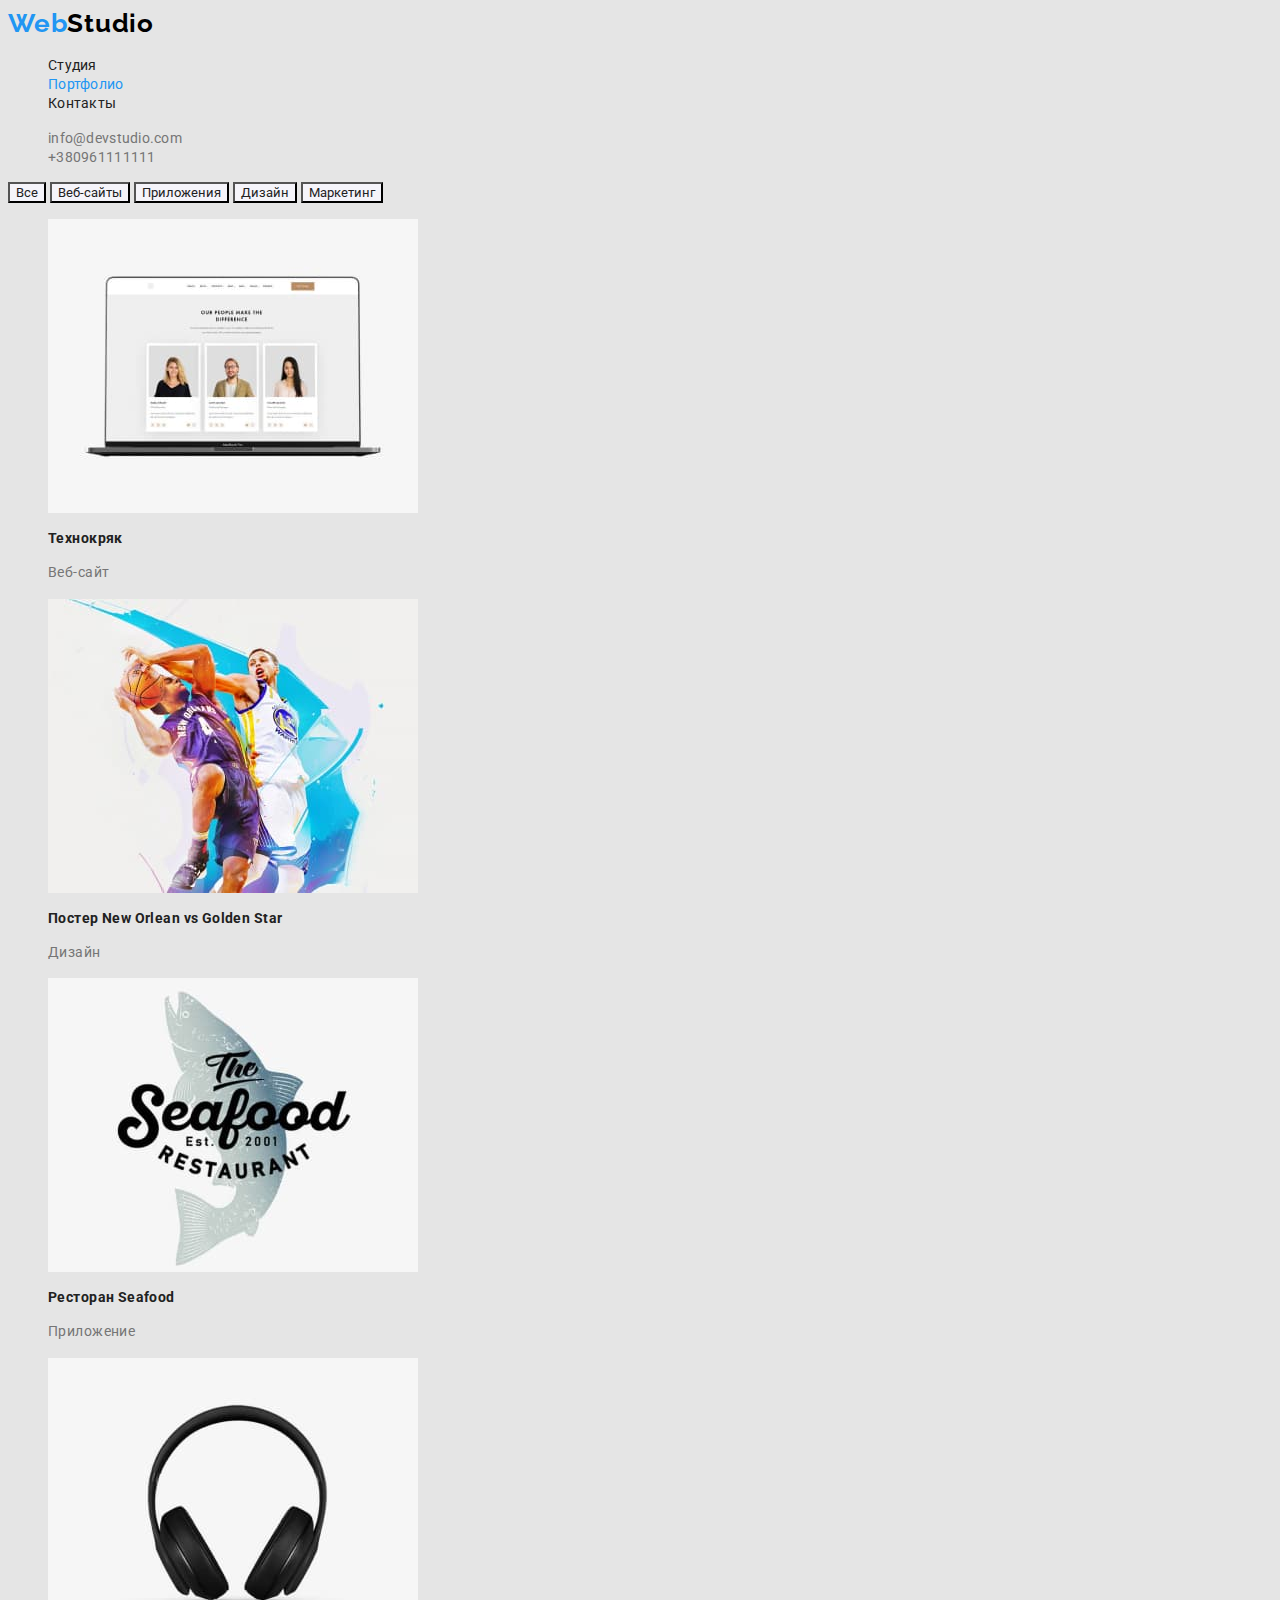
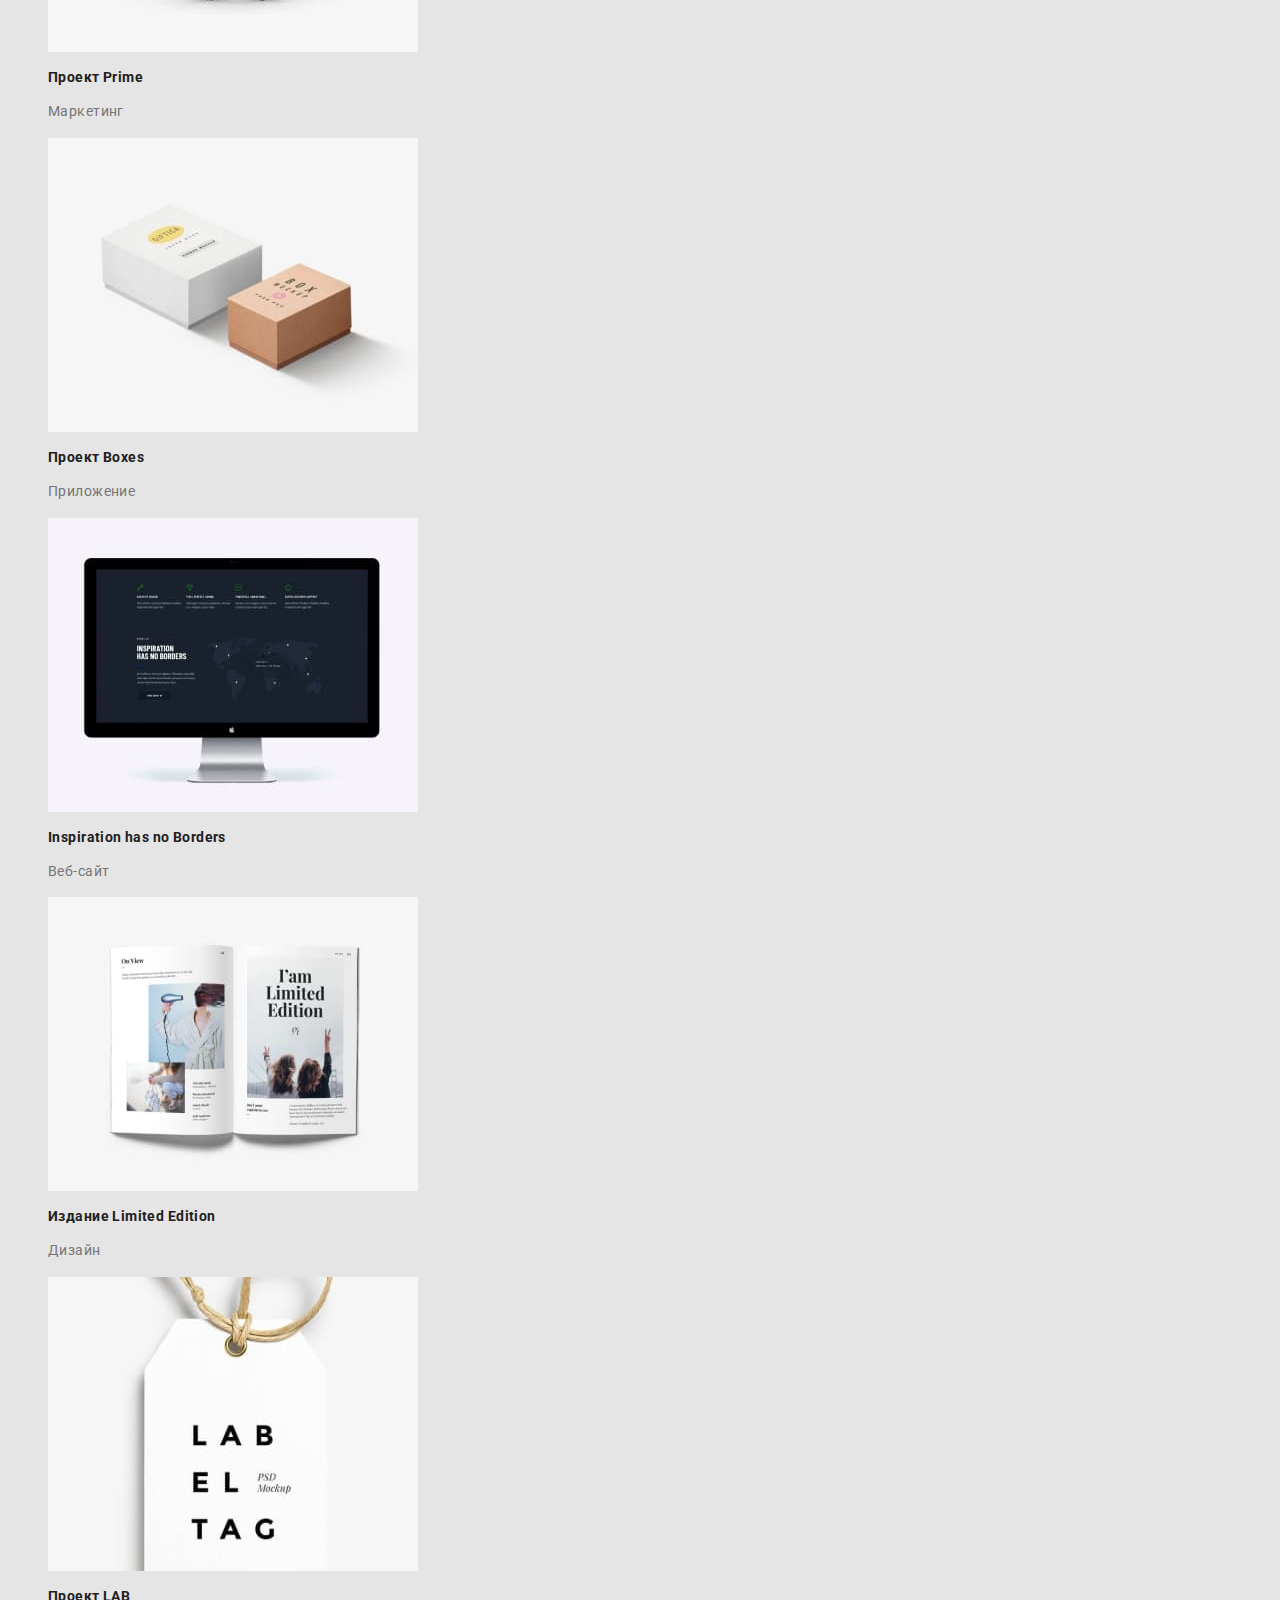
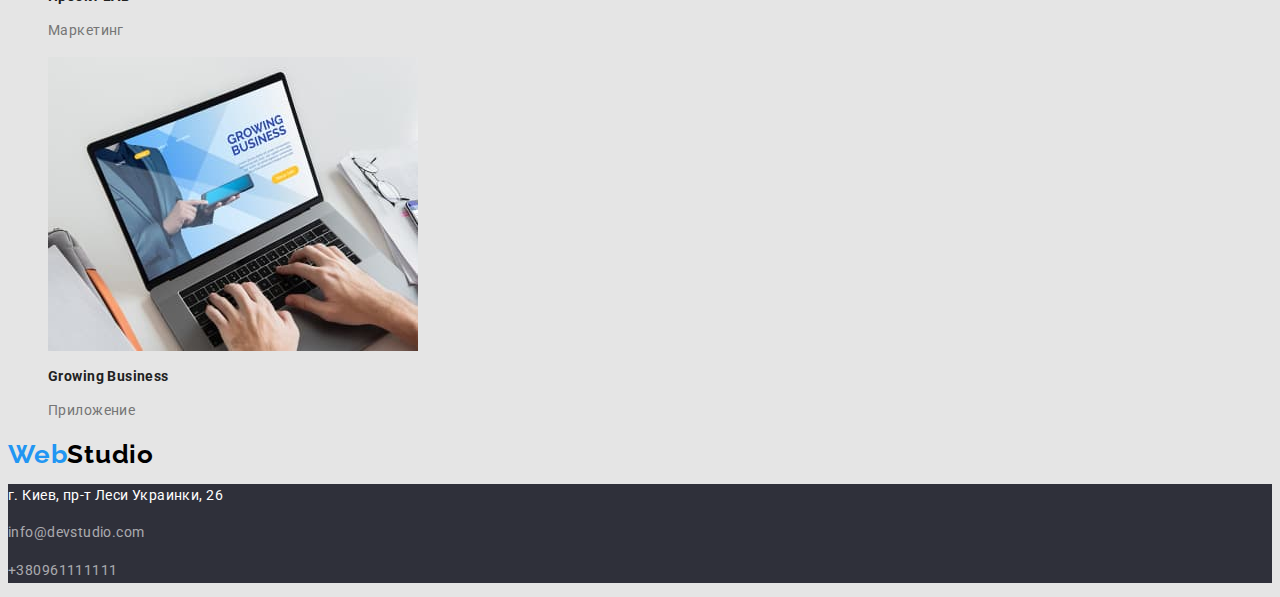
==== commit 93e9fe67: "Выполнил разметку и оформление макета" ====
--- a/portfolio.html
+++ b/portfolio.html
@@ -5,16 +5,15 @@
     <meta http-equiv="X-UA-Compatible" content="IE=edge">
     <meta name="viewport" content="width=device-width, initial-scale=1.0">
     <title>Portfolio</title>
+    <link href="https://fonts.googleapis.com/css2?family=Raleway:wght@700&family=Roboto:wght@400;500;700;900&display=swap" rel="stylesheet">
     <link rel="stylesheet" href="./css/styles.css">
-    <link rel="preconnect" href="https://fonts.googleapis.com">
-    <link rel="preconnect" href="https://fonts.gstatic.com" crossorigin>
-    <link href="https://fonts.googleapis.com/css2?family=Raleway:wght@700&family=Roboto:wght@400;500;700;900&display=swap" rel="stylesheet">
+    
 </head>
 <body>
     <header class="page-header">
         <nav>
             <a href="/" class="logo">
-                WebStudio
+                <span class="accent">Web</span>Studio
             </a>
             <ul class="site-nav list">
                 <li><a class="link" href="./index.html">Студия</a></li>
@@ -29,18 +28,15 @@
     </header>
     <main>
         <!-- Меню секции портфолио -->
-        <section class="portfolio-menu">
-            <h2 hidden> Меню раздела портфолио</h2>
-            <ul class="list">
-                <li><button class="button" type="button">Все</button></li>
-                <li><button class="button" type="button">Веб-сайты</button></li>
-                <li><button class="button" type="button">Приложения</button></li>
-                <li><button class="button" type="button">Дизайн</button></li>
-                <li><button class="button" type="button">Маркетинг</button></li>
-            </ul>
-        </section>
+        <div class="portfolio-menu">
+                <button type="button" class="button">Все</button>
+                <button type="button" class="button">Веб-сайты</button>
+                <button type="button" class="button">Приложения</button>
+                <button type="button" class="button">Дизайн</button>
+                <button type="button" class="button">Маркетинг</button>
+        </div>
         <!-- Примеры работ -->
-        <section class="section">
+        <section class="section-works">
             <h2 hidden>Примеры работ</h2>
             <ul class="exemples list">
                 <li>
@@ -93,16 +89,13 @@
  </main>
     <footer>
         <a href="/" class="logo">
-            WebStudio
+            <span class="accent">Web</span>Studio
         </a>
         <address class="address">
             <p class="location">г. Киев, пр-т Леси Украинки, 26</p>
             <p><a class="item" href="mailto:info@devstudio.com">info@devstudio.com</a></p>
             <p><a class="item" href="tel:+380961111111">+380961111111</a></p>
         </address>
-    
-    
     </footer>
 </body>
-
 </html> --- a/css/styles.css
+++ b/css/styles.css
@@ -8,9 +8,28 @@
 body {
   background-color: var(--primary-bg-color);
   color: var(--primary-title-color);
+  font-family: roboto, sans-serif;
 }
 .logo {
   color: #000000;
+  font-family: raleway, sans-serif;
+  font-size: 26px;
+  line-height: 1.19;
+  letter-spacing: 0.03em;
+  font-weight: 700;
+  text-decoration: none;
+}
+.logo:hover,
+.logo:focus {
+  color: var(--accent-color);
+}
+
+.accent {
+  color: var(--accent-color);
+}
+.active-link:hover,
+.active-link:focus {
+  color: var(--accent-color);
 }
 /* Навигация сайта */
 .list {
@@ -20,12 +39,31 @@
 .site-nav .link {
   color: var(--primary-title-color);
 }
+.site-nav .link {
+  font-size: 14px;
+  line-height: 1.14;
+  letter-spacing: 0.02em;
+  text-decoration: none;
+}
+.site-nav .link:hover,
+.site-nav .link:focus {
+  color: var(--accent-color);
+}
 .site-nav .link.current {
   color: var(--accent-color);
 }
-
+.site-nav .link {
+  cursor: pointer;
+}
+/* Раздел контакты в навигации */
 .contacts .item {
   color: var(--text-color);
+}
+.contacts .item {
+  font-size: 14px;
+  line-height: 1.14;
+  letter-spacing: 0.02em;
+  text-decoration: none;
 }
 .contacts .item:hover,
 .contacts .item:focus {
@@ -35,14 +73,55 @@
 .hero-title {
   color: #ffffff;
   background-color: #2f303a;
+  font-size: 44px;
+  line-height: 1.36;
+  letter-spacing: 0.06em;
+  text-align: center;
+  font-weight: 900;
 }
 .button-primary {
   background-color: var(--accent-color);
   color: #ffffff;
 }
+.button-primary:hover,
+.button-primary:focus {
+  color: var(--accent-color);
+  color: #ffffff;
+}
+.button-primary {
+  cursor: pointer;
+}
+.button-primary {
+  font-family: inherit;
+}
+.button-primary {
+  font-size: 16px;
+  line-height: 1.8;
+  letter-spacing: 0.06em;
+  font-weight: 700;
+}
+/* Чем мы занимаемся */
+.section-photo .heading,
+.section-team .heading {
+  font-weight: 700;
+  font-size: 36px;
+  line-height: 1.16;
+  text-align: center;
+  letter-spacing: 0.03em;
+}
 /* Секция Наша Команда */
+
+.title {
+  font-weight: 500;
+  font-size: 16px;
+  line-height: 1.18;
+  letter-spacing: 0.03em;
+}
 .text {
   color: var(--text-color);
+  font-size: 16px;
+  line-height: 1.18;
+  letter-spacing: 0.03em;
 }
 
 /* Стили страницы Портфолио */
@@ -56,17 +135,44 @@
   background-color: var(--accent-color);
   color: #ffffff;
 }
+.button {
+  cursor: pointer;
+}
+.button {
+  font-family: inherit;
+}
 
 /* Примеры работ */
+.exemples .title {
+  font-weight: 700;
+  font-size: 14px;
+  line-height: 1.14;
+  letter-spacing: 0.03em;
+}
 .exemples .text {
   color: var(--text-color);
 }
+.exemples .text {
+  font-size: 14px;
+  line-height: 1.7;
+  letter-spacing: 0.03em;
+}
+.exemples .link:hover,
+.exemples .link:focus {
+  color: var(--accent-color);
+}
+
 /* Footer */
 .address {
   background-color: #2f303a;
+  font-size: 14px;
+  line-height: 1.7;
+  letter-spacing: 0.03em;
+  font-style: normal;
 }
 .address .location {
   color: #ffffff;
+  text-decoration: none;
 }
 .address .location:hover,
 .address .location:focus {
@@ -75,8 +181,17 @@
 
 .address .item {
   color: rgba(255, 255, 255, 0.6);
+  text-decoration: none;
 }
 .address .item:hover,
 .address .item:focus {
   color: var(--accent-color);
 }
+.address.location:hover,
+.address .location:focus {
+  color: var(--accent-color);
+}
+.address .item,
+.address .location {
+  cursor: pointer;
+}
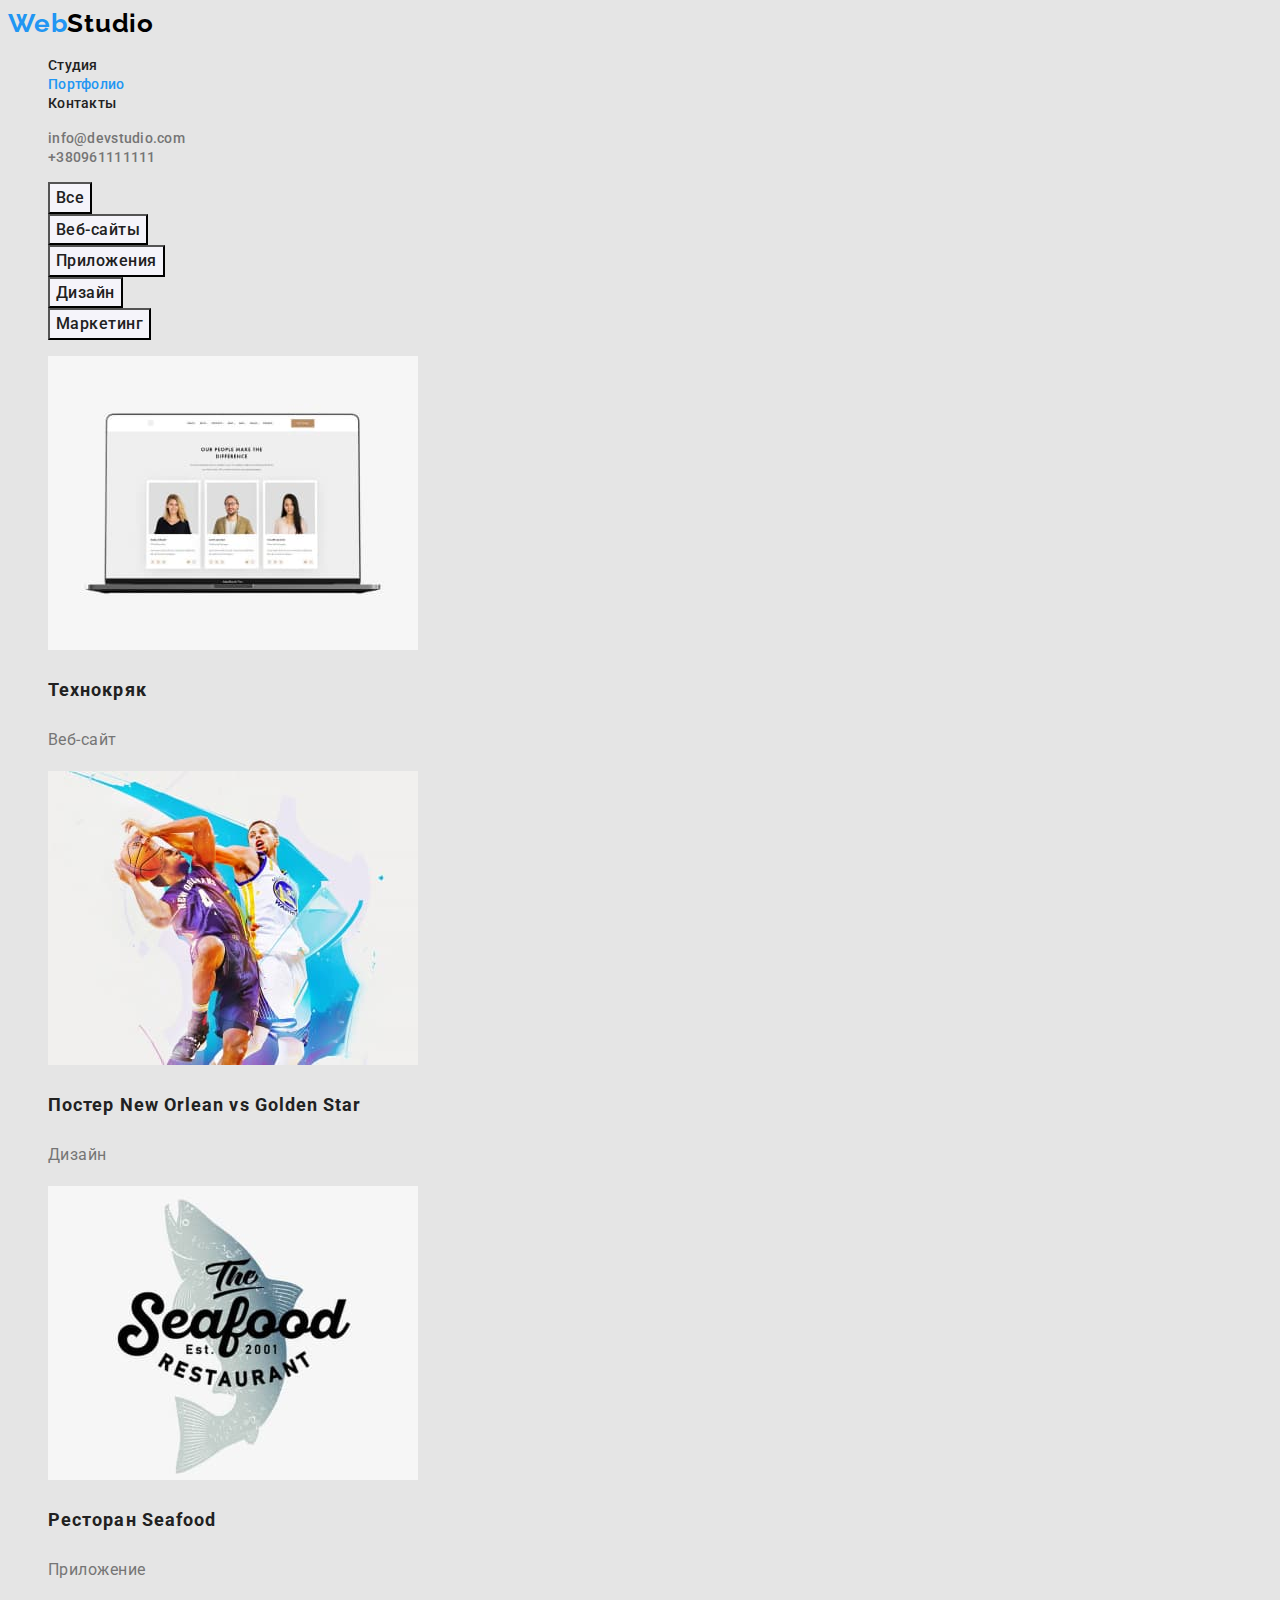
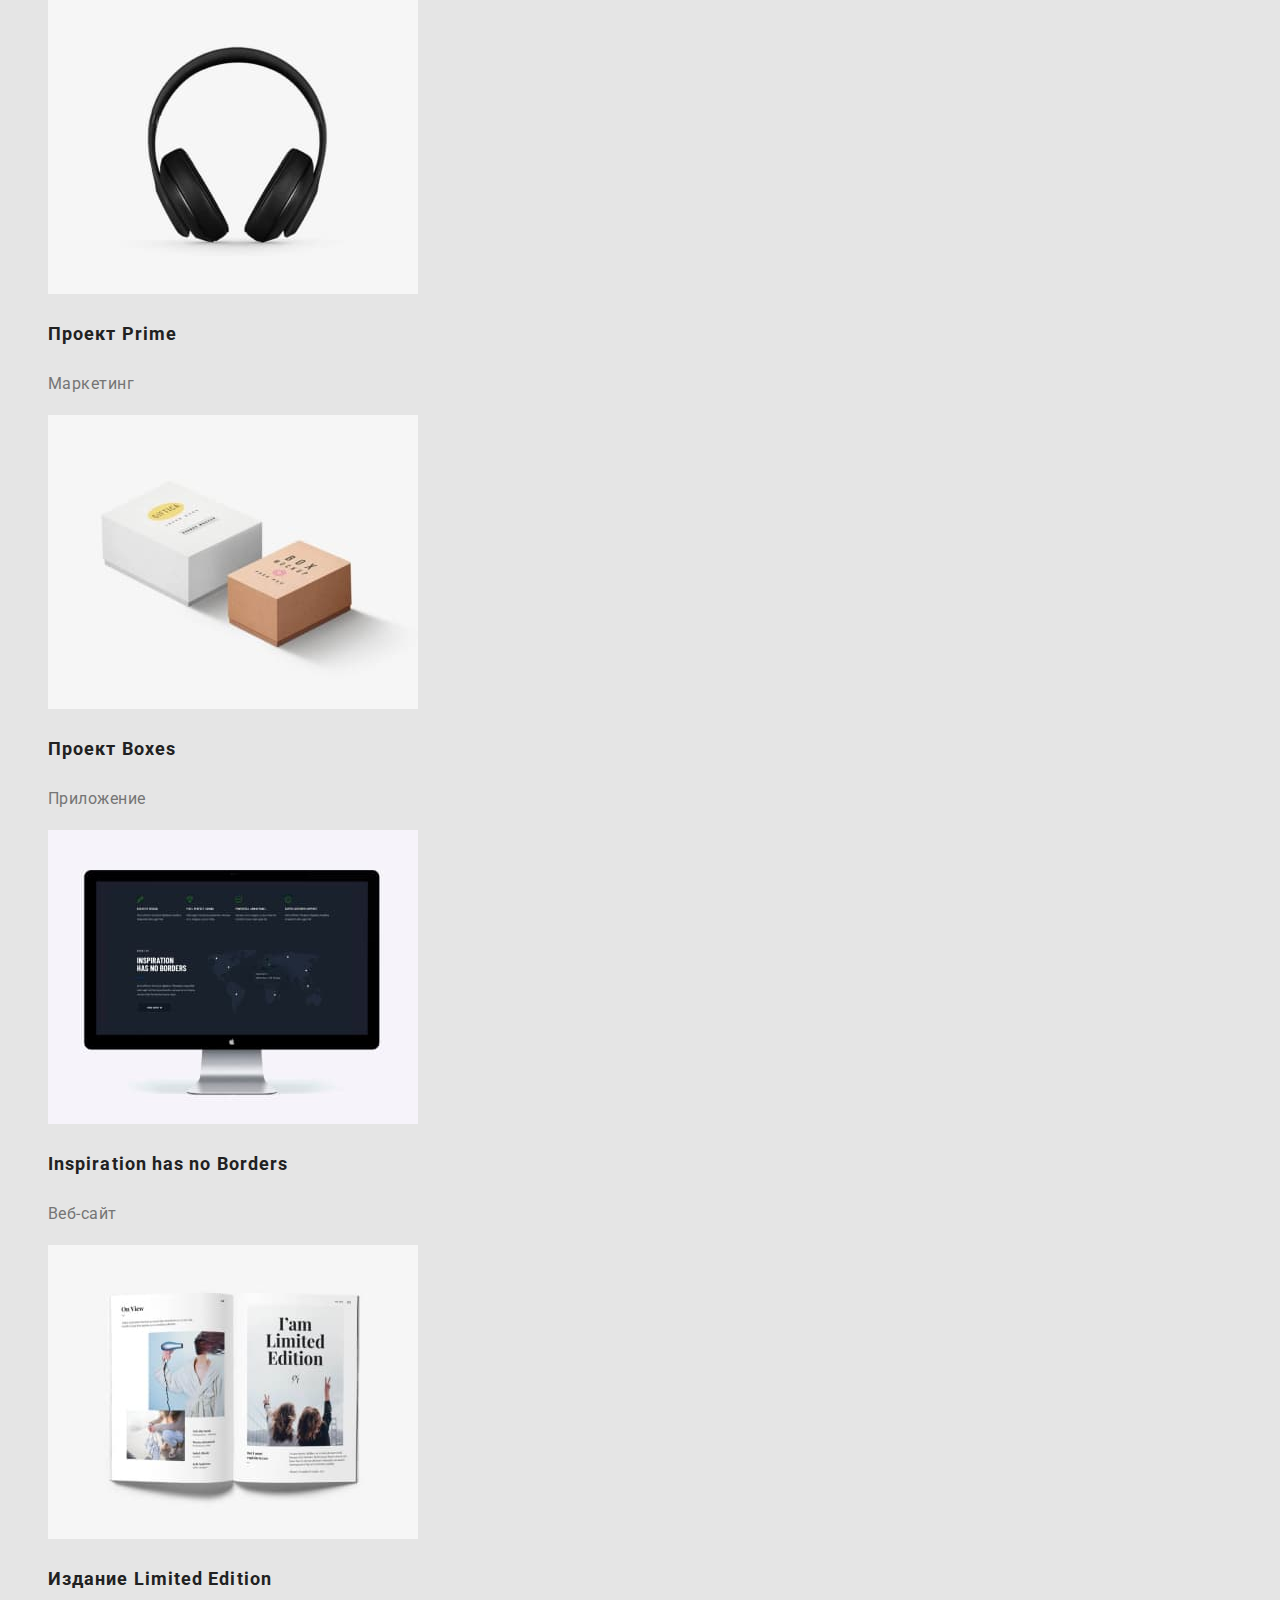
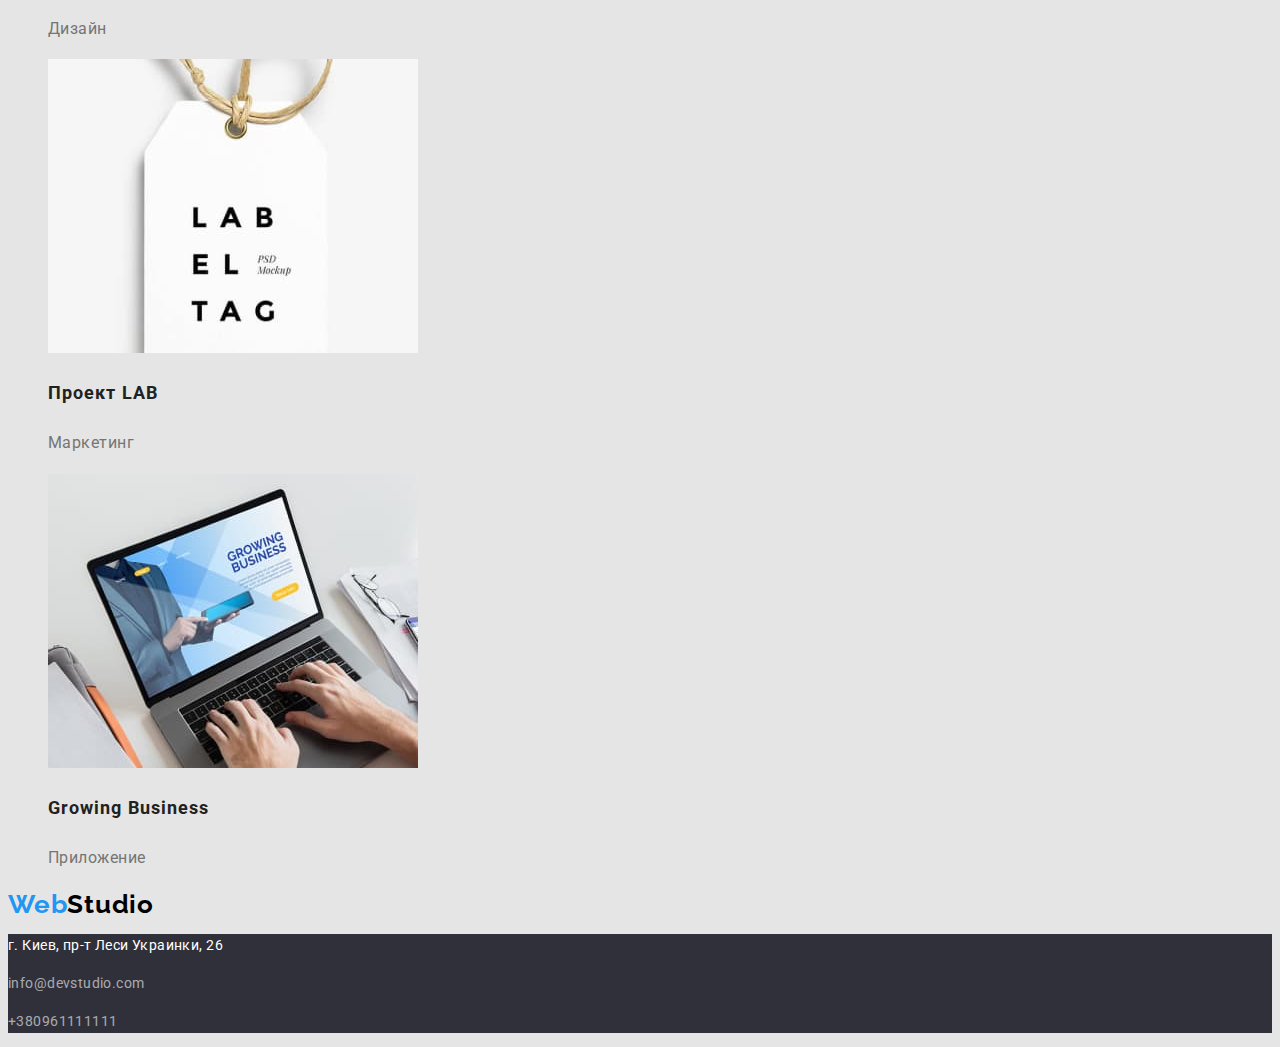
==== commit f98ffc69: "https://illarion0069.github.io/goit-markup-hw-02/" ====
--- a/portfolio.html
+++ b/portfolio.html
@@ -27,17 +27,27 @@
         </ul>
     </header>
     <main>
-        <!-- Меню секции портфолио -->
-        <div class="portfolio-menu">
-                <button type="button" class="button">Все</button>
-                <button type="button" class="button">Веб-сайты</button>
-                <button type="button" class="button">Приложения</button>
-                <button type="button" class="button">Дизайн</button>
-                <button type="button" class="button">Маркетинг</button>
-        </div>
-        <!-- Примеры работ -->
-        <section class="section-works">
-            <h2 hidden>Примеры работ</h2>
+        <section>
+            <!-- Меню секции портфолио -->
+            <h2 hidden>Меню секции</h2>
+            <ul class="filter list">
+                    <li>
+                        <button class="button">Все</button>
+                    </li>
+                    <li>
+                        <button class="button">Веб-сайты</button>
+                    </li>
+                    <li>
+                        <button class="button">Приложения</button>
+                    </li>
+                    <li>
+                        <button class="button">Дизайн</button>
+                    </li>
+                    <li>
+                        <button class="button">Маркетинг</button>
+                    </li>        
+            </ul>   
+            <!-- Примеры работ -->
             <ul class="exemples list">
                 <li>
                     <a href="#" class="link"><img src="./img/portfolio-technokrjak.jpeg" width="370" alt="портфолио веб-сайта"></a>
--- a/css/styles.css
+++ b/css/styles.css
@@ -40,6 +40,7 @@
   color: var(--primary-title-color);
 }
 .site-nav .link {
+  font-weight: 500;
   font-size: 14px;
   line-height: 1.14;
   letter-spacing: 0.02em;
@@ -60,6 +61,7 @@
   color: var(--text-color);
 }
 .contacts .item {
+  font-weight: 500;
   font-size: 14px;
   line-height: 1.14;
   letter-spacing: 0.02em;
@@ -78,6 +80,7 @@
   letter-spacing: 0.06em;
   text-align: center;
   font-weight: 900;
+  text-transform: uppercase;
 }
 .button-primary {
   background-color: var(--accent-color);
@@ -99,6 +102,19 @@
   line-height: 1.8;
   letter-spacing: 0.06em;
   font-weight: 700;
+}
+/* Секция Наши преимущества  */
+.benefits .title {
+  font-weight: 700;
+  font-size: 14px;
+  line-height: 1.14;
+  letter-spacing: 0.03em;
+  text-transform: uppercase;
+}
+.benefits .text {
+  font-size: 14px;
+  line-height: 1.14;
+  letter-spacing: 0.03em;
 }
 /* Чем мы занимаемся */
 .section-photo .heading,
@@ -140,21 +156,25 @@
 }
 .button {
   font-family: inherit;
+  font-weight: 500;
+  font-size: 16px;
+  line-height: 1.6;
+  letter-spacing: 0.03em;
 }
 
 /* Примеры работ */
 .exemples .title {
   font-weight: 700;
-  font-size: 14px;
-  line-height: 1.14;
-  letter-spacing: 0.03em;
+  font-size: 18px;
+  line-height: 2;
+  letter-spacing: 0.06em;
 }
 .exemples .text {
   color: var(--text-color);
 }
 .exemples .text {
-  font-size: 14px;
-  line-height: 1.7;
+  font-size: 16px;
+  line-height: 1.8;
   letter-spacing: 0.03em;
 }
 .exemples .link:hover,
